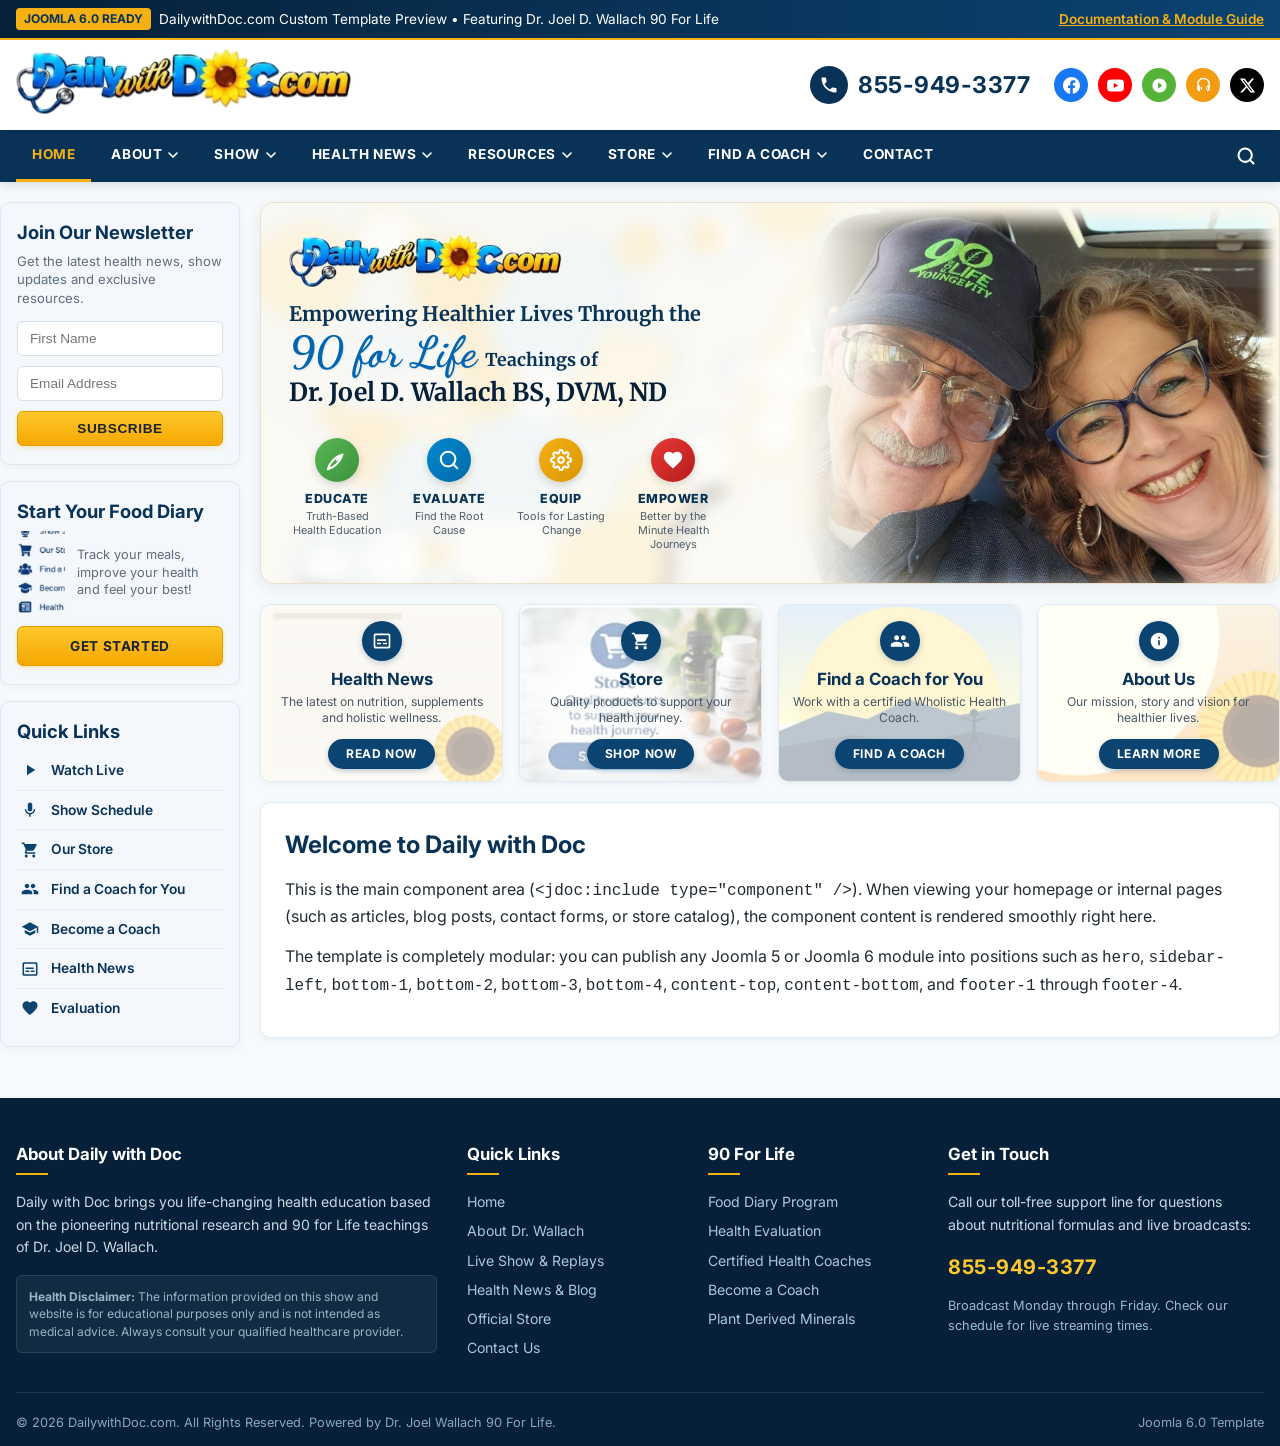
==== preview.html @ fdc9646f "Initial commit: DailywithDoc Joomla 6.0 template and Netlify live preview" ====
<!DOCTYPE html>
<html lang="en">
<head>
    <meta charset="UTF-8">
    <meta name="viewport" content="width=device-width, initial-scale=1.0">
    <title>DailywithDoc.com - Joomla 6.0 Template Preview</title>
    <link rel="stylesheet" href="css/template.css">
    <style>
        .dwd-preview-banner {
            background: linear-gradient(90deg, #052038 0%, #083256 50%, #0b4371 100%);
            color: #fff;
            padding: 8px 16px;
            font-size: 0.85rem;
            display: flex;
            align-items: center;
            justify-content: space-between;
            border-bottom: 2px solid #f5b114;
        }
        .dwd-preview-badge {
            background-color: #f5b114;
            color: #083256;
            font-weight: 700;
            padding: 2px 8px;
            border-radius: 4px;
            font-size: 0.75rem;
            margin-right: 8px;
        }
        .dwd-preview-info {
            display: flex;
            align-items: center;
        }
        .dwd-preview-actions a {
            color: #f5b114;
            font-weight: 600;
            text-decoration: underline;
            margin-left: 12px;
        }
    </style>
</head>
<body class="site is-homepage">

    <!-- Template Admin Status Bar -->
    <div class="dwd-preview-banner">
        <div class="dwd-preview-info">
            <span class="dwd-preview-badge">JOOMLA 6.0 READY</span>
            <span>DailywithDoc.com Custom Template Preview &bull; Featuring Dr. Joel D. Wallach 90 For Life</span>
        </div>
        <div class="dwd-preview-actions">
            <a href="README.md" target="_blank">Documentation & Module Guide</a>
        </div>
    </div>

    <!-- Top Header -->
    <header class="dwd-header">
        <div class="dwd-container dwd-header-inner">
            <div class="dwd-logo-area">
                <a href="#" class="dwd-logo-link" title="Daily with Doc">
                    <img src="images/logo.png" alt="Daily with Doc" class="dwd-logo-img">
                </a>
            </div>

            <div class="dwd-header-right">
                <a href="tel:8559493377" class="dwd-phone-link">
                    <span class="phone-icon-circle">
                        <svg width="20" height="20" viewBox="0 0 24 24" fill="currentColor">
                            <path d="M6.62 10.79a15.053 15.053 0 006.59 6.59l2.2-2.2c.27-.27.67-.36 1.02-.24 1.12.37 2.33.57 3.57.57.55 0 1 .45 1 1V20c0 .55-.45 1-1 1-9.39 0-17-7.61-17-17 0-.55.45-1 1-1h3.5c.55 0 1 .45 1 1 0 1.25.2 2.45.57 3.57.11.35.03.74-.25 1.02l-2.2 2.2z"/>
                        </svg>
                    </span>
                    <span class="phone-number">855-949-3377</span>
                </a>

                <ul class="dwd-social-list">
                    <li class="dwd-social-item">
                        <a href="https://facebook.com" target="_blank" rel="noopener" class="social-fb" title="Facebook">
                            <svg viewBox="0 0 24 24"><path d="M24 12.073c0-6.627-5.373-12-12-12s-12 5.373-12 12c0 5.99 4.388 10.954 10.125 11.854v-8.385H7.078v-3.47h3.047V9.43c0-3.007 1.792-4.669 4.533-4.669 1.312 0 2.686.235 2.686.235v2.953H15.83c-1.491 0-1.956.925-1.956 1.874v2.25h3.328l-.532 3.47h-2.796v8.385C19.612 23.027 24 18.062 24 12.073z"/></svg>
                        </a>
                    </li>
                    <li class="dwd-social-item">
                        <a href="https://youtube.com" target="_blank" rel="noopener" class="social-yt" title="YouTube">
                            <svg viewBox="0 0 24 24"><path d="M23.498 6.186a3.016 3.016 0 0 0-2.122-2.136C19.505 3.545 12 3.545 12 3.545s-7.505 0-9.377.505A3.017 3.017 0 0 0 .502 6.186C0 8.07 0 12 0 12s0 3.93.502 5.814a3.016 3.016 0 0 0 2.122 2.136c1.871.505 9.376.505 9.376.505s7.505 0 9.377-.505a3.015 3.015 0 0 0 2.122-2.136C24 15.93 24 12 24 12s0-3.93-.502-5.814zM9.545 15.568V8.432L15.818 12l-6.273 3.568z"/></svg>
                        </a>
                    </li>
                    <li class="dwd-social-item">
                        <a href="https://rumble.com" target="_blank" rel="noopener" class="social-play" title="Video Channel">
                            <svg viewBox="0 0 24 24"><path d="M12 2C6.48 2 2 6.48 2 12s4.48 10 10 10 10-4.48 10-10S17.52 2 12 2zm-2 14.5v-9l6 4.5-6 4.5z"/></svg>
                        </a>
                    </li>
                    <li class="dwd-social-item">
                        <a href="https://podcasts.apple.com" target="_blank" rel="noopener" class="social-podcast" title="Podcast">
                            <svg viewBox="0 0 24 24"><path d="M12 1a9 9 0 0 0-9 9v7c0 1.66 1.34 3 3 3h1v-8H5v-2a7 7 0 0 1 14 0v2h-2v8h1c1.66 0 3-1.34 3-3v-7a9 9 0 0 0-9-9zm-4 13h2v4H8v-4zm8 0h2v4h-2v-4z"/></svg>
                        </a>
                    </li>
                    <li class="dwd-social-item">
                        <a href="https://x.com" target="_blank" rel="noopener" class="social-x" title="X (Twitter)">
                            <svg viewBox="0 0 24 24"><path d="M18.244 2.25h3.308l-7.227 8.26 8.502 11.24H16.17l-5.214-6.817L4.99 21.75H1.68l7.73-8.835L1.254 2.25H8.08l4.713 6.231zm-1.161 17.52h1.833L7.084 4.126H5.117z"/></svg>
                        </a>
                    </li>
                </ul>
            </div>
        </div>
    </header>

    <!-- Main Navigation Bar -->
    <nav class="dwd-navbar-wrap">
        <div class="dwd-container dwd-navbar">
            <button class="dwd-mobile-toggle" aria-label="Toggle Navigation">
                <svg width="24" height="24" viewBox="0 0 24 24" fill="none" stroke="currentColor" stroke-width="2.5"><path d="M3 12h18M3 6h18M3 18h18"/></svg>
            </button>

            <ul class="dwd-nav-menu">
                <li class="nav-item current active"><a href="#">HOME</a></li>
                <li class="nav-item deeper dropdown">
                    <a href="#about">
                        <span>ABOUT</span>
                        <svg class="chevron-down" width="10" height="6" viewBox="0 0 10 6" fill="none"><path d="M1 1L5 5L9 1" stroke="currentColor" stroke-width="1.6" stroke-linecap="round"/></svg>
                    </a>
                    <ul class="dropdown-menu">
                        <li><a href="#dr-wallach">Dr. Joel Wallach</a></li>
                        <li><a href="#mission">Our Mission</a></li>
                        <li><a href="#foundation">The 90 for Life Foundation</a></li>
                    </ul>
                </li>
                <li class="nav-item deeper dropdown">
                    <a href="#show">
                        <span>SHOW</span>
                        <svg class="chevron-down" width="10" height="6" viewBox="0 0 10 6" fill="none"><path d="M1 1L5 5L9 1" stroke="currentColor" stroke-width="1.6" stroke-linecap="round"/></svg>
                    </a>
                    <ul class="dropdown-menu">
                        <li><a href="#watch-live">Watch Live</a></li>
                        <li><a href="#episodes">Past Episodes</a></li>
                        <li><a href="#schedule">Show Schedule</a></li>
                    </ul>
                </li>
                <li class="nav-item deeper dropdown">
                    <a href="#health-news">
                        <span>HEALTH NEWS</span>
                        <svg class="chevron-down" width="10" height="6" viewBox="0 0 10 6" fill="none"><path d="M1 1L5 5L9 1" stroke="currentColor" stroke-width="1.6" stroke-linecap="round"/></svg>
                    </a>
                    <ul class="dropdown-menu">
                        <li><a href="#nutrition">Nutrition Articles</a></li>
                        <li><a href="#research">Research & Science</a></li>
                        <li><a href="#wellness">Holistic Wellness</a></li>
                    </ul>
                </li>
                <li class="nav-item deeper dropdown">
                    <a href="#resources">
                        <span>RESOURCES</span>
                        <svg class="chevron-down" width="10" height="6" viewBox="0 0 10 6" fill="none"><path d="M1 1L5 5L9 1" stroke="currentColor" stroke-width="1.6" stroke-linecap="round"/></svg>
                    </a>
                    <ul class="dropdown-menu">
                        <li><a href="#food-diary">Food Diary</a></li>
                        <li><a href="#health-eval">Health Evaluation</a></li>
                        <li><a href="#charts">Mineral Deficiency Chart</a></li>
                    </ul>
                </li>
                <li class="nav-item deeper dropdown">
                    <a href="#store">
                        <span>STORE</span>
                        <svg class="chevron-down" width="10" height="6" viewBox="0 0 10 6" fill="none"><path d="M1 1L5 5L9 1" stroke="currentColor" stroke-width="1.6" stroke-linecap="round"/></svg>
                    </a>
                    <ul class="dropdown-menu">
                        <li><a href="#90-essential">90 Essential Nutrients</a></li>
                        <li><a href="#plant-minerals">Plant Derived Minerals</a></li>
                        <li><a href="#healthy-packs">Healthy Body Packs</a></li>
                    </ul>
                </li>
                <li class="nav-item deeper dropdown">
                    <a href="#coach">
                        <span>FIND A COACH</span>
                        <svg class="chevron-down" width="10" height="6" viewBox="0 0 10 6" fill="none"><path d="M1 1L5 5L9 1" stroke="currentColor" stroke-width="1.6" stroke-linecap="round"/></svg>
                    </a>
                    <ul class="dropdown-menu">
                        <li><a href="#directory">Coach Directory</a></li>
                        <li><a href="#become-coach">Become a Certified Coach</a></li>
                    </ul>
                </li>
                <li class="nav-item"><a href="#contact">CONTACT</a></li>
            </ul>

            <div class="dwd-nav-actions">
                <button class="dwd-search-btn" aria-label="Search" title="Search">
                    <svg width="20" height="20" viewBox="0 0 24 24" fill="none" stroke="currentColor" stroke-width="2.5" stroke-linecap="round" stroke-linejoin="round">
                        <circle cx="11" cy="11" r="8"></circle>
                        <line x1="21" y1="21" x2="16.65" y2="16.65"></line>
                    </svg>
                </button>
                <div class="dwd-search-modal">
                    <form action="#" method="get">
                        <input type="text" name="q" class="dwd-search-input" placeholder="Search Daily with Doc..." required>
                        <button type="submit" class="btn-navy">Go</button>
                    </form>
                </div>
            </div>
        </div>
    </nav>

    <!-- Main Container -->
    <div class="dwd-container dwd-main-wrap">
        <div class="dwd-grid-layout">

            <!-- Left Sidebar -->
            <aside class="dwd-sidebar">
                <!-- Module 1: Newsletter -->
                <div class="dwd-sidebar-box dwd-newsletter-box">
                    <h3 class="dwd-sidebar-title">Join Our Newsletter</h3>
                    <p class="dwd-sidebar-desc">Get the latest health news, show updates and exclusive resources.</p>
                    <form action="#" method="post" class="dwd-newsletter-form">
                        <div class="form-group">
                            <input type="text" name="first_name" class="dwd-input" placeholder="First Name" required>
                        </div>
                        <div class="form-group">
                            <input type="email" name="email" class="dwd-input" placeholder="Email Address" required>
                        </div>
                        <button type="submit" class="btn-yellow">SUBSCRIBE</button>
                    </form>
                </div>

                <!-- Module 2: Food Diary -->
                <div class="dwd-sidebar-box dwd-diary-box">
                    <h3 class="dwd-sidebar-title">Start Your Food Diary</h3>
                    <div class="dwd-diary-body">
                        <img src="images/food-diary-notebook.png" alt="Food Diary" class="dwd-diary-img">
                        <p class="dwd-diary-text">Track your meals, improve your health and feel your best!</p>
                    </div>
                    <a href="#food-diary" class="btn-yellow">GET STARTED</a>
                </div>

                <!-- Module 3: Quick Links -->
                <div class="dwd-sidebar-box dwd-quicklinks-box">
                    <h3 class="dwd-sidebar-title">Quick Links</h3>
                    <ul class="dwd-quick-links-list">
                        <li>
                            <a href="#watch-live">
                                <span class="dwd-link-icon">
                                    <svg viewBox="0 0 24 24" fill="currentColor"><path d="M8 5v14l11-7z"/></svg>
                                </span>
                                Watch Live
                            </a>
                        </li>
                        <li>
                            <a href="#schedule">
                                <span class="dwd-link-icon">
                                    <svg viewBox="0 0 24 24" fill="currentColor"><path d="M12 14c1.66 0 3-1.34 3-3V5c0-1.66-1.34-3-3-3S9 3.34 9 5v6c0 1.66 1.34 3 3 3z"/><path d="M17 11c0 2.76-2.24 5-5 5s-5-2.24-5-5H5c0 3.53 2.61 6.43 6 6.92V21h2v-3.08c3.39-.49 6-3.39 6-6.92h-2z"/></svg>
                                </span>
                                Show Schedule
                            </a>
                        </li>
                        <li>
                            <a href="#store">
                                <span class="dwd-link-icon">
                                    <svg viewBox="0 0 24 24" fill="currentColor"><path d="M7 18c-1.1 0-1.99.9-1.99 2S5.9 22 7 22s2-.9 2-2-.9-2-2-2zM1 2v2h2l3.6 7.59-1.35 2.45c-.16.28-.25.61-.25.96 0 1.1.9 2 2 2h12v-2H7.42c-.14 0-.25-.11-.25-.25l.03-.12.9-1.63h7.45c.75 0 1.41-.41 1.75-1.03l3.58-6.49c.08-.14.12-.31.12-.48 0-.55-.45-1-1-1H5.21l-.94-2H1zm16 16c-1.1 0-1.99.9-1.99 2s.89 2 1.99 2 2-.9 2-2-.9-2-2-2z"/></svg>
                                </span>
                                Our Store
                            </a>
                        </li>
                        <li>
                            <a href="#find-coach">
                                <span class="dwd-link-icon">
                                    <svg viewBox="0 0 24 24" fill="currentColor"><path d="M16 11c1.66 0 2.99-1.34 2.99-3S17.66 5 16 5c-1.66 0-3 1.34-3 3s1.34 3 3 3zm-8 0c1.66 0 2.99-1.34 2.99-3S9.66 5 8 5C6.34 5 5 6.34 5 8s1.34 3 3 3zm0 2c-2.33 0-7 1.17-7 3.5V19h14v-2.5c0-2.33-4.67-3.5-7-3.5zm8 0c-.29 0-.62.02-.97.05 1.16.84 1.97 1.97 1.97 3.45V19h6v-2.5c0-2.33-4.67-3.5-7-3.5z"/></svg>
                                </span>
                                Find a Coach for You
                            </a>
                        </li>
                        <li>
                            <a href="#become-coach">
                                <span class="dwd-link-icon">
                                    <svg viewBox="0 0 24 24" fill="currentColor"><path d="M5 13.18v4L12 21l7-3.82v-4L12 17l-7-3.82zM12 3L1 9l11 6 9-4.91V17h2V9L12 3z"/></svg>
                                </span>
                                Become a Coach
                            </a>
                        </li>
                        <li>
                            <a href="#health-news">
                                <span class="dwd-link-icon">
                                    <svg viewBox="0 0 24 24" fill="currentColor"><path d="M20 3H4c-1.1 0-2 .9-2 2v14c0 1.1.9 2 2 2h16c1.1 0 2-.9 2-2V5c0-1.1-.9-2-2-2zm-1 16H5c-.55 0-1-.45-1-1V6c0-.55.45-1 1-1h14c.55 0 1 .45 1 1v12c0 .55-.45 1-1 1zm-8-3H6v-2h5v2zm7 0h-5v-2h5v2zm0-4H6v-2h11v2z"/></svg>
                                </span>
                                Health News
                            </a>
                        </li>
                        <li>
                            <a href="#evaluation">
                                <span class="dwd-link-icon">
                                    <svg viewBox="0 0 24 24" fill="currentColor"><path d="M12 21.35l-1.45-1.32C5.4 15.36 2 12.28 2 8.5 2 5.42 4.42 3 7.5 3c1.74 0 3.41.81 4.5 2.09C13.09 3.81 14.76 3.02 16.5 3 19.58 3 22 5.42 22 8.5c0 3.78-3.4 6.86-8.55 11.54L12 21.35z"/></svg>
                                </span>
                                Evaluation
                            </a>
                        </li>
                    </ul>
                </div>
            </aside>

            <!-- Main Column -->
            <div class="dwd-main-column">

                <!-- Hero Section -->
                <section class="dwd-hero-section">
                    <div class="dwd-hero-inner">
                        <div class="dwd-hero-content">
                            <div class="dwd-hero-logo">
                                <img src="images/logo.png" alt="Daily with Doc">
                            </div>
                            <div class="dwd-hero-typography">
                                <h1 class="dwd-hero-lead">Empowering Healthier Lives Through the</h1>
                                <div class="dwd-hero-script-wrap">
                                    <span class="dwd-hero-script">90 for Life</span>
                                    <span class="dwd-hero-lead-author">Teachings of</span>
                                </div>
                                <h2 class="dwd-hero-docname">Dr. Joel D. Wallach BS, DVM, ND</h2>
                            </div>

                            <!-- 4 Badges -->
                            <div class="dwd-hero-pillars">
                                <div class="dwd-pillar-item">
                                    <div class="dwd-pillar-icon pillar-educate">
                                        <svg viewBox="0 0 24 24" fill="none" stroke="currentColor" stroke-linecap="round" stroke-linejoin="round"><path d="M2 22s5.5-1.5 10-6c4.5-4.5 6-10 6-10s-5.5 1.5-10 6c-4.5 4.5-6 10-6 10zM17 7l-5 5"/></svg>
                                    </div>
                                    <h4 class="dwd-pillar-title">EDUCATE</h4>
                                    <p class="dwd-pillar-sub">Truth-Based Health Education</p>
                                </div>
                                <div class="dwd-pillar-item">
                                    <div class="dwd-pillar-icon pillar-evaluate">
                                        <svg viewBox="0 0 24 24" fill="none" stroke="currentColor" stroke-linecap="round" stroke-linejoin="round"><circle cx="11" cy="11" r="8"></circle><line x1="21" y1="21" x2="16.65" y2="16.65"></line></svg>
                                    </div>
                                    <h4 class="dwd-pillar-title">EVALUATE</h4>
                                    <p class="dwd-pillar-sub">Find the Root Cause</p>
                                </div>
                                <div class="dwd-pillar-item">
                                    <div class="dwd-pillar-icon pillar-equip">
                                        <svg viewBox="0 0 24 24" fill="none" stroke="currentColor" stroke-linecap="round" stroke-linejoin="round"><circle cx="12" cy="12" r="3"></circle><path d="M19.4 15a1.65 1.65 0 0 0 .33 1.82l.06.06a2 2 0 0 1 0 2.83 2 2 0 0 1-2.83 0l-.06-.06a1.65 1.65 0 0 0-1.82-.33 1.65 1.65 0 0 0-1 1.51V21a2 2 0 0 1-2 2 2 2 0 0 1-2-2v-.09A1.65 1.65 0 0 0 9 19.4a1.65 1.65 0 0 0-1.82.33l-.06.06a2 2 0 0 1-2.83 0 2 2 0 0 1 0-2.83l.06-.06a1.65 1.65 0 0 0 .33-1.82 1.65 1.65 0 0 0-1.51-1H3a2 2 0 0 1-2-2 2 2 0 0 1 2-2h.09A1.65 1.65 0 0 0 4.6 9a1.65 1.65 0 0 0-.33-1.82l-.06-.06a2 2 0 0 1 0-2.83 2 2 0 0 1 2.83 0l.06.06a1.65 1.65 0 0 0 1.82.33H9a1.65 1.65 0 0 0 1-1.51V3a2 2 0 0 1 2-2 2 2 0 0 1 2 2v.09a1.65 1.65 0 0 0 1 1.51 1.65 1.65 0 0 0 1.82-.33l.06-.06a2 2 0 0 1 2.83 0 2 2 0 0 1 0 2.83l-.06.06a1.65 1.65 0 0 0-.33 1.82V9a1.65 1.65 0 0 0 1.51 1H21a2 2 0 0 1 2 2 2 2 0 0 1-2 2h-.09a1.65 1.65 0 0 0-1.51 1z"></path></svg>
                                    </div>
                                    <h4 class="dwd-pillar-title">EQUIP</h4>
                                    <p class="dwd-pillar-sub">Tools for Lasting Change</p>
                                </div>
                                <div class="dwd-pillar-item">
                                    <div class="dwd-pillar-icon pillar-empower">
                                        <svg viewBox="0 0 24 24" fill="currentColor"><path d="M12 21.35l-1.45-1.32C5.4 15.36 2 12.28 2 8.5 2 5.42 4.42 3 7.5 3c1.74 0 3.41.81 4.5 2.09C13.09 3.81 14.76 3.02 16.5 3 19.58 3 22 5.42 22 8.5c0 3.78-3.4 6.86-8.55 11.54L12 21.35z"/></svg>
                                    </div>
                                    <h4 class="dwd-pillar-title">EMPOWER</h4>
                                    <p class="dwd-pillar-sub">Better by the Minute Health Journeys</p>
                                </div>
                            </div>
                        </div>

                        <!-- Hero People Visual (High-Res Feathered from actual photo) -->
                        <div class="dwd-hero-visual">
                            <img src="images/hero-people.png" alt="Dr. Joel D. Wallach and Co-host" class="dwd-hero-people-img">
                        </div>
                    </div>
                </section>

                <!-- Bottom 4 Feature Cards -->
                <section class="dwd-bottom-cards">
                    <!-- Card 1: Health News -->
                    <div class="dwd-feature-card">
                        <div class="dwd-card-bg-wrap">
                            <img src="images/card-news.jpg" alt="Health News">
                        </div>
                        <div class="dwd-card-content">
                            <div class="dwd-card-icon-circle">
                                <svg viewBox="0 0 24 24" fill="currentColor"><path d="M20 3H4c-1.1 0-2 .9-2 2v14c0 1.1.9 2 2 2h16c1.1 0 2-.9 2-2V5c0-1.1-.9-2-2-2zm-1 16H5c-.55 0-1-.45-1-1V6c0-.55.45-1 1-1h14c.55 0 1 .45 1 1v12c0 .55-.45 1-1 1zm-8-3H6v-2h5v2zm7 0h-5v-2h5v2zm0-4H6v-2h11v2z"/></svg>
                            </div>
                            <h3 class="dwd-card-title">Health News</h3>
                            <p class="dwd-card-desc">The latest on nutrition, supplements and holistic wellness.</p>
                            <a href="#health-news" class="btn-navy">READ NOW</a>
                        </div>
                    </div>

                    <!-- Card 2: Store -->
                    <div class="dwd-feature-card">
                        <div class="dwd-card-bg-wrap">
                            <img src="images/card-store.jpg" alt="Store">
                        </div>
                        <div class="dwd-card-content">
                            <div class="dwd-card-icon-circle">
                                <svg viewBox="0 0 24 24" fill="currentColor"><path d="M7 18c-1.1 0-1.99.9-1.99 2S5.9 22 7 22s2-.9 2-2-.9-2-2-2zM1 2v2h2l3.6 7.59-1.35 2.45c-.16.28-.25.61-.25.96 0 1.1.9 2 2 2h12v-2H7.42c-.14 0-.25-.11-.25-.25l.03-.12.9-1.63h7.45c.75 0 1.41-.41 1.75-1.03l3.58-6.49c.08-.14.12-.31.12-.48 0-.55-.45-1-1-1H5.21l-.94-2H1zm16 16c-1.1 0-1.99.9-1.99 2s.89 2 1.99 2 2-.9 2-2-.9-2-2-2z"/></svg>
                            </div>
                            <h3 class="dwd-card-title">Store</h3>
                            <p class="dwd-card-desc">Quality products to support your health journey.</p>
                            <a href="#store" class="btn-navy">SHOP NOW</a>
                        </div>
                    </div>

                    <!-- Card 3: Find a Coach for You -->
                    <div class="dwd-feature-card">
                        <div class="dwd-card-bg-wrap">
                            <img src="images/card-coach.jpg" alt="Find a Coach">
                        </div>
                        <div class="dwd-card-content">
                            <div class="dwd-card-icon-circle">
                                <svg viewBox="0 0 24 24" fill="currentColor"><path d="M16 11c1.66 0 2.99-1.34 2.99-3S17.66 5 16 5c-1.66 0-3 1.34-3 3s1.34 3 3 3zm-8 0c1.66 0 2.99-1.34 2.99-3S9.66 5 8 5C6.34 5 5 6.34 5 8s1.34 3 3 3zm0 2c-2.33 0-7 1.17-7 3.5V19h14v-2.5c0-2.33-4.67-3.5-7-3.5zm8 0c-.29 0-.62.02-.97.05 1.16.84 1.97 1.97 1.97 3.45V19h6v-2.5c0-2.33-4.67-3.5-7-3.5z"/></svg>
                            </div>
                            <h3 class="dwd-card-title">Find a Coach for You</h3>
                            <p class="dwd-card-desc">Work with a certified Wholistic Health Coach.</p>
                            <a href="#coach" class="btn-navy">FIND A COACH</a>
                        </div>
                    </div>

                    <!-- Card 4: About Us -->
                    <div class="dwd-feature-card">
                        <div class="dwd-card-bg-wrap">
                            <img src="images/card-about.jpg" alt="About Us">
                        </div>
                        <div class="dwd-card-content">
                            <div class="dwd-card-icon-circle">
                                <svg viewBox="0 0 24 24" fill="currentColor"><path d="M12 2C6.48 2 2 6.48 2 12s4.48 10 10 10 10-4.48 10-10S17.52 2 12 2zm1 15h-2v-6h2v6zm0-8h-2V7h2v2z"/></svg>
                            </div>
                            <h3 class="dwd-card-title">About Us</h3>
                            <p class="dwd-card-desc">Our mission, story and vision for healthier lives.</p>
                            <a href="#about" class="btn-navy">LEARN MORE</a>
                        </div>
                    </div>
                </section>

                <!-- Sample Component Content -->
                <main class="dwd-content-area">
                    <h2>Welcome to Daily with Doc</h2>
                    <p>
                        This is the main component area (<code>&lt;jdoc:include type="component" /&gt;</code>). When viewing your homepage or internal pages (such as articles, blog posts, contact forms, or store catalog), the component content is rendered smoothly right here.
                    </p>
                    <p>
                        The template is completely modular: you can publish any Joomla 5 or Joomla 6 module into positions such as <code>hero</code>, <code>sidebar-left</code>, <code>bottom-1</code>, <code>bottom-2</code>, <code>bottom-3</code>, <code>bottom-4</code>, <code>content-top</code>, <code>content-bottom</code>, and <code>footer-1</code> through <code>footer-4</code>.
                    </p>
                </main>

            </div>
        </div>
    </div>

    <!-- Footer -->
    <footer class="dwd-footer">
        <div class="dwd-container">
            <div class="dwd-footer-grid">
                <!-- Col 1: About -->
                <div class="dwd-footer-col">
                    <h4>About Daily with Doc</h4>
                    <p class="dwd-footer-desc">
                        Daily with Doc brings you life-changing health education based on the pioneering nutritional research and 90 for Life teachings of Dr. Joel D. Wallach.
                    </p>
                    <div class="dwd-disclaimer-box">
                        <strong>Health Disclaimer:</strong> The information provided on this show and website is for educational purposes only and is not intended as medical advice. Always consult your qualified healthcare provider.
                    </div>
                </div>

                <!-- Col 2: Quick Links -->
                <div class="dwd-footer-col">
                    <h4>Quick Links</h4>
                    <ul class="dwd-footer-links">
                        <li><a href="#">Home</a></li>
                        <li><a href="#about">About Dr. Wallach</a></li>
                        <li><a href="#show">Live Show & Replays</a></li>
                        <li><a href="#health-news">Health News & Blog</a></li>
                        <li><a href="#store">Official Store</a></li>
                        <li><a href="#contact">Contact Us</a></li>
                    </ul>
                </div>

                <!-- Col 3: Resources -->
                <div class="dwd-footer-col">
                    <h4>90 For Life</h4>
                    <ul class="dwd-footer-links">
                        <li><a href="#food-diary">Food Diary Program</a></li>
                        <li><a href="#health-eval">Health Evaluation</a></li>
                        <li><a href="#coaches">Certified Health Coaches</a></li>
                        <li><a href="#become-coach">Become a Coach</a></li>
                        <li><a href="#minerals">Plant Derived Minerals</a></li>
                    </ul>
                </div>

                <!-- Col 4: Contact -->
                <div class="dwd-footer-col">
                    <h4>Get in Touch</h4>
                    <p class="dwd-footer-desc">Call our toll-free support line for questions about nutritional formulas and live broadcasts:</p>
                    <a href="tel:8559493377" class="dwd-phone-link" style="color: #ffc82c; font-size: 1.25rem;">
                        855-949-3377
                    </a>
                    <p style="margin-top: 14px; font-size: 0.8rem; color: #a2b7cd;">Broadcast Monday through Friday. Check our schedule for live streaming times.</p>
                </div>
            </div>

            <!-- Footer Bottom -->
            <div class="dwd-footer-bottom">
                <p>&copy; 2026 DailywithDoc.com. All Rights Reserved. Powered by Dr. Joel Wallach 90 For Life.</p>
                <p>Joomla 6.0 Template</p>
            </div>
        </div>
    </footer>

    <script src="js/template.js"></script>
</body>
</html>
---- css/template.css ----
/* ==========================================================================
   Daily with Doc - Joomla 6.0 Template Stylesheet
   Based on Dr. Joel D. Wallach 90 For Life Design
   ========================================================================== */

@import url('https://fonts.googleapis.com/css2?family=Dancing+Script:wght@700&family=Inter:wght@400;500;600;700&family=Merriweather:ital,wght@0,400;0,700;1,300&display=swap');

:root {
    --dwd-primary: #083256;
    --dwd-primary-dark: #052038;
    --dwd-primary-light: #0b4371;
    --dwd-secondary: #f5b114;
    --dwd-secondary-hover: #e09f0a;
    --dwd-blue-accent: #0077c8;
    --dwd-script-blue: #0066b2;
    --dwd-text-dark: #222b34;
    --dwd-text-muted: #5e6d7d;
    --dwd-card-bg: #f4f8fc;
    --dwd-card-border: #dde8f3;
    --dwd-white: #ffffff;
    --dwd-radius-sm: 6px;
    --dwd-radius-md: 10px;
    --dwd-radius-lg: 14px;
    --dwd-radius-pill: 50px;
    --dwd-shadow-sm: 0 2px 8px rgba(0, 0, 0, 0.05);
    --dwd-shadow-md: 0 4px 16px rgba(8, 50, 86, 0.08);
    --dwd-shadow-lg: 0 8px 24px rgba(8, 50, 86, 0.12);
    --dwd-font-sans: 'Inter', -apple-system, BlinkMacSystemFont, "Segoe UI", Roboto, sans-serif;
    --dwd-font-serif: 'Merriweather', Georgia, serif;
    --dwd-font-script: 'Dancing Script', 'Brush Script MT', cursive;
}

/* Reset & Base */
*, *::before, *::after {
    box-sizing: border-box;
    margin: 0;
    padding: 0;
}

html {
    font-size: 16px;
    scroll-behavior: smooth;
    -webkit-font-smoothing: antialiased;
}

body {
    font-family: var(--dwd-font-sans);
    color: var(--dwd-text-dark);
    background-color: #f7fafc;
    line-height: 1.5;
}

a {
    color: var(--dwd-primary-light);
    text-decoration: none;
    transition: color 0.2s ease, opacity 0.2s ease, transform 0.2s ease;
}

a:hover {
    color: var(--dwd-secondary);
}

img {
    max-width: 100%;
    height: auto;
    display: block;
}

.dwd-container {
    width: 100%;
    max-width: 1320px;
    margin: 0 auto;
    padding: 0 16px;
}

/* ==========================================================================
   Header & Top Bar
   ========================================================================== */
.dwd-header {
    background-color: var(--dwd-white);
    box-shadow: 0 1px 3px rgba(0, 0, 0, 0.04);
    position: relative;
    z-index: 100;
}

.dwd-header-inner {
    display: flex;
    align-items: center;
    justify-content: space-between;
    padding: 10px 16px;
    gap: 20px;
}

.dwd-logo-area {
    flex-shrink: 0;
}

.dwd-logo-link {
    display: inline-flex;
    align-items: center;
}

.dwd-logo-img {
    height: 64px;
    width: auto;
    object-fit: contain;
}

.dwd-header-right {
    display: flex;
    align-items: center;
    gap: 24px;
}

.dwd-phone-link {
    display: inline-flex;
    align-items: center;
    gap: 10px;
    color: var(--dwd-primary);
    font-weight: 700;
    font-size: 1.45rem;
    letter-spacing: 0.5px;
}

.dwd-phone-link:hover {
    color: var(--dwd-secondary);
}

.phone-icon-circle {
    display: inline-flex;
    align-items: center;
    justify-content: center;
    width: 38px;
    height: 38px;
    background-color: var(--dwd-primary);
    color: var(--dwd-white);
    border-radius: 50%;
    transition: transform 0.2s ease, background-color 0.2s ease;
}

.dwd-phone-link:hover .phone-icon-circle {
    background-color: var(--dwd-secondary);
    transform: scale(1.05);
}

.phone-icon-circle svg {
    width: 20px;
    height: 20px;
}

/* Social Icons */
.dwd-social-list {
    display: flex;
    align-items: center;
    gap: 10px;
    list-style: none;
}

.dwd-social-item a {
    display: inline-flex;
    align-items: center;
    justify-content: center;
    width: 34px;
    height: 34px;
    border-radius: 50%;
    color: var(--dwd-white);
    transition: transform 0.2s ease, filter 0.2s ease;
}

.dwd-social-item a:hover {
    transform: translateY(-2px) scale(1.08);
    filter: brightness(1.1);
}

.social-fb { background-color: #1877f2; }
.social-yt { background-color: #ff0000; }
.social-play { background-color: #55b338; }
.social-podcast { background-color: #f39c12; }
.social-x { background-color: #000000; }

.dwd-social-item svg {
    width: 17px;
    height: 17px;
    fill: currentColor;
}

/* ==========================================================================
   Navigation Bar
   ========================================================================== */
.dwd-navbar-wrap {
    background-color: var(--dwd-primary);
    position: sticky;
    top: 0;
    z-index: 99;
    box-shadow: 0 3px 10px rgba(0, 0, 0, 0.12);
}

.dwd-navbar {
    display: flex;
    align-items: center;
    justify-content: space-between;
    height: 52px;
}

.dwd-nav-menu {
    display: flex;
    align-items: center;
    list-style: none;
    gap: 4px;
    height: 100%;
}

.dwd-nav-menu > li {
    position: relative;
    height: 100%;
    display: flex;
    align-items: center;
}

.dwd-nav-menu > li > a,
.dwd-nav-menu > li > .nav-heading {
    display: inline-flex;
    align-items: center;
    gap: 6px;
    padding: 0 16px;
    height: 100%;
    color: var(--dwd-white);
    font-size: 0.85rem;
    font-weight: 700;
    text-transform: uppercase;
    letter-spacing: 0.6px;
    position: relative;
    cursor: pointer;
    border-bottom: 3px solid transparent;
    transition: all 0.2s ease;
}

.dwd-nav-menu > li > a:hover,
.dwd-nav-menu > li > .nav-heading:hover,
.dwd-nav-menu > li.active > a,
.dwd-nav-menu > li.current > a,
.dwd-nav-menu > li.default.current > a {
    color: var(--dwd-secondary);
    border-bottom-color: var(--dwd-secondary);
}

.dwd-nav-menu .chevron-down {
    transition: transform 0.2s ease;
}

.dwd-nav-menu > li:hover .chevron-down {
    transform: rotate(180deg);
}

/* Dropdown Menu */
.dwd-nav-menu .dropdown-menu {
    display: none;
    position: absolute;
    top: 100%;
    left: 0;
    min-width: 220px;
    background-color: var(--dwd-white);
    box-shadow: var(--dwd-shadow-lg);
    border-radius: 0 0 var(--dwd-radius-sm) var(--dwd-radius-sm);
    padding: 8px 0;
    list-style: none;
    z-index: 1000;
    animation: dwdDropdownFade 0.2s ease-out;
}

@keyframes dwdDropdownFade {
    from { opacity: 0; transform: translateY(6px); }
    to { opacity: 1; transform: translateY(0); }
}

.dwd-nav-menu > li:hover > .dropdown-menu {
    display: block;
}

.dropdown-menu li a,
.dropdown-menu li .nav-heading {
    display: block;
    padding: 9px 18px;
    color: var(--dwd-text-dark);
    font-size: 0.88rem;
    font-weight: 500;
    transition: background-color 0.2s ease, color 0.2s ease;
}

.dropdown-menu li a:hover {
    background-color: var(--dwd-card-bg);
    color: var(--dwd-primary-light);
    padding-left: 22px;
}

.dropdown-divider {
    height: 1px;
    background-color: #e5e9f0;
    margin: 6px 0;
    border: none;
}

/* Search Trigger & Bar */
.dwd-nav-actions {
    display: flex;
    align-items: center;
    gap: 12px;
}

.dwd-search-btn {
    background: none;
    border: none;
    color: var(--dwd-white);
    padding: 8px;
    cursor: pointer;
    display: inline-flex;
    align-items: center;
    justify-content: center;
    border-radius: 4px;
    transition: color 0.2s ease, transform 0.2s ease;
}

.dwd-search-btn:hover {
    color: var(--dwd-secondary);
    transform: scale(1.1);
}

.dwd-search-modal {
    display: none;
    position: absolute;
    top: 100%;
    right: 16px;
    width: 320px;
    background-color: var(--dwd-white);
    padding: 12px;
    border-radius: var(--dwd-radius-sm);
    box-shadow: var(--dwd-shadow-lg);
    z-index: 1001;
}

.dwd-search-modal.active {
    display: block;
    animation: dwdDropdownFade 0.2s ease-out;
}

.dwd-search-modal form {
    display: flex;
    gap: 8px;
}

.dwd-search-input {
    flex: 1;
    padding: 8px 12px;
    border: 1px solid var(--dwd-card-border);
    border-radius: var(--dwd-radius-sm);
    font-size: 0.9rem;
    outline: none;
}

.dwd-search-input:focus {
    border-color: var(--dwd-primary-light);
}

/* Mobile Toggle */
.dwd-mobile-toggle {
    display: none;
    background: none;
    border: none;
    color: var(--dwd-white);
    cursor: pointer;
    padding: 8px;
}

/* ==========================================================================
   Main Content Layout Grid
   ========================================================================== */
.dwd-main-wrap {
    padding: 20px 0 40px;
}

.dwd-grid-layout {
    display: grid;
    grid-template-columns: 240px 1fr;
    gap: 20px;
    align-items: start;
}

/* Left Sidebar */
.dwd-sidebar {
    display: flex;
    flex-direction: column;
    gap: 16px;
}

.dwd-sidebar-box {
    background-color: var(--dwd-card-bg);
    border: 1px solid var(--dwd-card-border);
    border-radius: var(--dwd-radius-md);
    padding: 18px 16px;
    box-shadow: var(--dwd-shadow-sm);
}

.dwd-sidebar-title {
    font-size: 1.15rem;
    font-weight: 700;
    color: var(--dwd-primary);
    margin-bottom: 8px;
    line-height: 1.25;
}

.dwd-sidebar-desc {
    font-size: 0.82rem;
    color: var(--dwd-text-muted);
    margin-bottom: 14px;
    line-height: 1.4;
}

/* Sidebar Module 1: Newsletter */
.dwd-newsletter-box .form-group {
    margin-bottom: 10px;
}

.dwd-input {
    width: 100%;
    padding: 9px 12px;
    border: 1px solid #d5e0ec;
    border-radius: var(--dwd-radius-sm);
    font-size: 0.85rem;
    background-color: var(--dwd-white);
    color: var(--dwd-text-dark);
    outline: none;
    transition: border-color 0.2s ease;
}

.dwd-input:focus {
    border-color: var(--dwd-primary-light);
    box-shadow: 0 0 0 3px rgba(11, 67, 113, 0.1);
}

.btn-yellow {
    display: block;
    width: 100%;
    padding: 9px 16px;
    background: linear-gradient(180deg, #ffc82c 0%, #f5a800 100%);
    color: #1a2430;
    border: 1px solid #e59d00;
    border-radius: var(--dwd-radius-sm);
    font-weight: 700;
    font-size: 0.85rem;
    letter-spacing: 0.6px;
    text-transform: uppercase;
    text-align: center;
    cursor: pointer;
    box-shadow: 0 2px 4px rgba(245, 168, 0, 0.25);
    transition: all 0.2s ease;
}

.btn-yellow:hover {
    background: linear-gradient(180deg, #ffd044 0%, #fab112 100%);
    box-shadow: 0 3px 6px rgba(245, 168, 0, 0.35);
    transform: translateY(-1px);
    color: #000;
}

/* Sidebar Module 2: Food Diary */
.dwd-diary-body {
    display: flex;
    align-items: center;
    gap: 12px;
    margin-bottom: 12px;
}

.dwd-diary-img {
    width: 48px;
    height: auto;
    flex-shrink: 0;
    object-fit: contain;
}

.dwd-diary-text {
    font-size: 0.8rem;
    color: var(--dwd-text-muted);
    line-height: 1.35;
}

/* Sidebar Module 3: Quick Links */
.dwd-quick-links-list {
    list-style: none;
    display: flex;
    flex-direction: column;
}

.dwd-quick-links-list li {
    border-bottom: 1px solid #e4ecf5;
}

.dwd-quick-links-list li:last-child {
    border-bottom: none;
}

.dwd-quick-links-list a {
    display: flex;
    align-items: center;
    gap: 12px;
    padding: 9px 4px;
    color: var(--dwd-primary);
    font-size: 0.86rem;
    font-weight: 600;
    transition: all 0.2s ease;
}

.dwd-quick-links-list a:hover {
    color: var(--dwd-secondary);
    padding-left: 8px;
}

.dwd-link-icon {
    width: 18px;
    height: 18px;
    display: inline-flex;
    align-items: center;
    justify-content: center;
    color: var(--dwd-primary-light);
    flex-shrink: 0;
}

.dwd-quick-links-list a:hover .dwd-link-icon {
    color: var(--dwd-secondary);
}

/* ==========================================================================
   Hero Banner Section
   ========================================================================== */
.dwd-hero-section {
    background: #fbf9f4 url('../images/hero-bg.jpg') center/cover no-repeat;
    border-radius: var(--dwd-radius-lg);
    border: 1px solid #ebdfcd;
    box-shadow: var(--dwd-shadow-md);
    position: relative;
    overflow: hidden;
    min-height: 380px;
    display: flex;
    align-items: center;
    margin-bottom: 20px;
}

.dwd-hero-inner {
    width: 100%;
    display: flex;
    align-items: stretch;
    justify-content: space-between;
    position: relative;
    z-index: 2;
}

.dwd-hero-content {
    flex: 1;
    max-width: 58%;
    padding: 24px 16px 24px 28px;
    display: flex;
    flex-direction: column;
    justify-content: center;
    z-index: 3;
}

.dwd-hero-logo {
    margin-bottom: 14px;
    max-width: 320px;
}

.dwd-hero-logo img {
    height: 52px;
    width: auto;
    object-fit: contain;
}

.dwd-hero-typography {
    margin-bottom: 20px;
}

.dwd-hero-lead {
    font-family: var(--dwd-font-serif);
    font-size: 1.25rem;
    color: var(--dwd-primary);
    line-height: 1.3;
    font-weight: 700;
}

.dwd-hero-script-wrap {
    display: inline-flex;
    align-items: baseline;
    gap: 8px;
    margin: 4px 0;
}

.dwd-hero-script {
    font-family: var(--dwd-font-script);
    font-size: 2.7rem;
    font-weight: 700;
    color: var(--dwd-script-blue);
    line-height: 1;
    text-shadow: 1px 1px 2px rgba(0, 0, 0, 0.08);
}

.dwd-hero-lead-author {
    font-family: var(--dwd-font-serif);
    font-size: 1.1rem;
    color: var(--dwd-primary);
    font-weight: 700;
}

.dwd-hero-docname {
    font-family: var(--dwd-font-serif);
    font-size: 1.55rem;
    font-weight: 700;
    color: var(--dwd-primary-dark);
    line-height: 1.2;
    letter-spacing: -0.2px;
}

/* 4 Health Pillars / Badges */
.dwd-hero-pillars {
    display: flex;
    align-items: flex-start;
    gap: 16px;
    margin-top: 10px;
}

.dwd-pillar-item {
    display: flex;
    flex-direction: column;
    align-items: center;
    text-align: center;
    width: 96px;
}

.dwd-pillar-icon {
    width: 44px;
    height: 44px;
    border-radius: 50%;
    display: flex;
    align-items: center;
    justify-content: center;
    color: var(--dwd-white);
    margin-bottom: 8px;
    box-shadow: 0 3px 8px rgba(0, 0, 0, 0.15);
    transition: transform 0.2s ease;
}

.dwd-pillar-item:hover .dwd-pillar-icon {
    transform: translateY(-2px) scale(1.08);
}

.pillar-educate { background: linear-gradient(135deg, #57b754, #3d923b); }
.pillar-evaluate { background: linear-gradient(135deg, #0288d1, #016ba6); }
.pillar-equip { background: linear-gradient(135deg, #f5b114, #d99600); }
.pillar-empower { background: linear-gradient(135deg, #e53935, #b71c1c); }

.dwd-pillar-icon svg {
    width: 22px;
    height: 22px;
    stroke-width: 2.2;
}

.dwd-pillar-title {
    font-size: 0.78rem;
    font-weight: 800;
    color: var(--dwd-primary);
    letter-spacing: 0.5px;
    text-transform: uppercase;
    margin-bottom: 2px;
}

.dwd-pillar-sub {
    font-size: 0.68rem;
    color: #4f5d6b;
    line-height: 1.25;
}

/* Hero People Photo */
.dwd-hero-visual {
    flex: 1;
    position: relative;
    display: flex;
    align-items: flex-end;
    justify-content: flex-end;
    overflow: hidden;
}

.dwd-hero-people-img {
    height: 100%;
    width: 100%;
    max-height: 380px;
    object-fit: cover;
    object-position: right top;
    filter: drop-shadow(-4px 0 16px rgba(255, 245, 210, 0.4));
}

/* ==========================================================================
   Bottom 4 Feature Cards
   ========================================================================== */
.dwd-bottom-cards {
    display: grid;
    grid-template-columns: repeat(4, 1fr);
    gap: 16px;
    margin-bottom: 20px;
}

.dwd-feature-card {
    background-color: var(--dwd-white);
    border-radius: var(--dwd-radius-md);
    border: 1px solid #e1eaf2;
    box-shadow: var(--dwd-shadow-sm);
    overflow: hidden;
    position: relative;
    display: flex;
    flex-direction: column;
    justify-content: space-between;
    min-height: 175px;
    transition: transform 0.2s ease, box-shadow 0.2s ease;
}

.dwd-feature-card:hover {
    transform: translateY(-3px);
    box-shadow: var(--dwd-shadow-md);
}

.dwd-card-bg-wrap {
    position: absolute;
    top: 0;
    left: 0;
    right: 0;
    bottom: 0;
    z-index: 1;
    opacity: 0.35;
    transition: opacity 0.2s ease;
}

.dwd-feature-card:hover .dwd-card-bg-wrap {
    opacity: 0.45;
}

.dwd-card-bg-wrap img {
    width: 100%;
    height: 100%;
    object-fit: cover;
}

.dwd-card-content {
    position: relative;
    z-index: 2;
    padding: 16px 14px 12px;
    display: flex;
    flex-direction: column;
    align-items: center;
    text-align: center;
    height: 100%;
    justify-content: space-between;
}

.dwd-card-icon-circle {
    width: 40px;
    height: 40px;
    border-radius: 50%;
    background-color: #0b4371;
    color: var(--dwd-white);
    display: inline-flex;
    align-items: center;
    justify-content: center;
    margin-bottom: 8px;
    box-shadow: 0 2px 6px rgba(11, 67, 113, 0.25);
}

.dwd-card-icon-circle svg {
    width: 20px;
    height: 20px;
}

.dwd-card-title {
    font-size: 1.05rem;
    font-weight: 700;
    color: var(--dwd-primary);
    margin-bottom: 4px;
    line-height: 1.25;
}

.dwd-card-desc {
    font-size: 0.76rem;
    color: #4a5866;
    line-height: 1.35;
    margin-bottom: 12px;
    flex: 1;
}

.btn-navy {
    display: inline-block;
    padding: 6px 18px;
    background-color: var(--dwd-primary-light);
    color: var(--dwd-white);
    border-radius: var(--dwd-radius-pill);
    font-size: 0.75rem;
    font-weight: 700;
    letter-spacing: 0.6px;
    text-transform: uppercase;
    border: none;
    cursor: pointer;
    box-shadow: 0 2px 5px rgba(11, 67, 113, 0.25);
    transition: all 0.2s ease;
}

.btn-navy:hover {
    background-color: var(--dwd-primary);
    color: var(--dwd-white);
    transform: translateY(-1px);
    box-shadow: 0 3px 8px rgba(8, 50, 86, 0.35);
}

/* ==========================================================================
   Main Component & Article Content
   ========================================================================== */
.dwd-content-area {
    background-color: var(--dwd-white);
    border-radius: var(--dwd-radius-md);
    border: 1px solid #e1eaf2;
    padding: 24px;
    box-shadow: var(--dwd-shadow-sm);
    margin-bottom: 20px;
}

.dwd-content-area h1, .dwd-content-area h2 {
    color: var(--dwd-primary);
    margin-bottom: 14px;
}

.dwd-content-area p {
    margin-bottom: 14px;
    line-height: 1.6;
}

/* System Messages */
#system-message-container {
    margin-bottom: 16px;
}

/* ==========================================================================
   Footer
   ========================================================================== */
.dwd-footer {
    background-color: var(--dwd-primary-dark);
    color: #cad8e6;
    padding: 44px 0 20px;
    font-size: 0.88rem;
}

.dwd-footer-grid {
    display: grid;
    grid-template-columns: 2fr 1fr 1fr 1.5fr;
    gap: 30px;
    margin-bottom: 34px;
}

.dwd-footer-col h4 {
    color: var(--dwd-white);
    font-size: 1.05rem;
    font-weight: 700;
    margin-bottom: 16px;
    position: relative;
    padding-bottom: 8px;
}

.dwd-footer-col h4::after {
    content: '';
    position: absolute;
    bottom: 0;
    left: 0;
    width: 32px;
    height: 2px;
    background-color: var(--dwd-secondary);
}

.dwd-footer-desc {
    line-height: 1.6;
    margin-bottom: 16px;
}

.dwd-footer-links {
    list-style: none;
    display: flex;
    flex-direction: column;
    gap: 8px;
}

.dwd-footer-links a {
    color: #b0c4de;
    transition: color 0.2s ease, padding-left 0.2s ease;
}

.dwd-footer-links a:hover {
    color: var(--dwd-secondary);
    padding-left: 4px;
}

.dwd-disclaimer-box {
    background-color: rgba(255, 255, 255, 0.05);
    border: 1px solid rgba(255, 255, 255, 0.1);
    border-radius: var(--dwd-radius-sm);
    padding: 12px;
    font-size: 0.75rem;
    line-height: 1.45;
    color: #9cb2c9;
}

.dwd-footer-bottom {
    border-top: 1px solid rgba(255, 255, 255, 0.1);
    padding-top: 20px;
    display: flex;
    align-items: center;
    justify-content: space-between;
    font-size: 0.8rem;
    color: #8da4be;
}

/* ==========================================================================
   Responsive Breakpoints
   ========================================================================== */
@media (max-width: 1080px) {
    .dwd-grid-layout {
        grid-template-columns: 210px 1fr;
    }
    
    .dwd-hero-content {
        max-width: 62%;
    }
    
    .dwd-hero-docname {
        font-size: 1.35rem;
    }
    
    .dwd-hero-script {
        font-size: 2.3rem;
    }
    
    .dwd-bottom-cards {
        grid-template-columns: repeat(2, 1fr);
    }
    
    .dwd-footer-grid {
        grid-template-columns: repeat(2, 1fr);
    }
}

@media (max-width: 860px) {
    .dwd-header-inner {
        flex-direction: column;
        align-items: center;
        gap: 12px;
    }
    
    .dwd-grid-layout {
        grid-template-columns: 1fr;
    }
    
    .dwd-sidebar {
        order: 2;
    }
    
    .dwd-main-column {
        order: 1;
    }
    
    .dwd-mobile-toggle {
        display: inline-flex;
    }
    
    .dwd-nav-menu {
        display: none;
        flex-direction: column;
        position: absolute;
        top: 100%;
        left: 0;
        right: 0;
        background-color: var(--dwd-primary);
        height: auto;
        padding: 10px 0;
        box-shadow: var(--dwd-shadow-lg);
    }
    
    .dwd-nav-menu.active {
        display: flex;
    }
    
    .dwd-nav-menu > li {
        width: 100%;
        height: auto;
    }
    
    .dwd-nav-menu > li > a,
    .dwd-nav-menu > li > .nav-heading {
        padding: 12px 20px;
        width: 100%;
        border-bottom: 1px solid rgba(255, 255, 255, 0.08);
    }
    
    .dwd-nav-menu .dropdown-menu {
        position: static;
        box-shadow: none;
        background-color: rgba(0, 0, 0, 0.15);
        border-radius: 0;
        padding-left: 16px;
    }
    
    .dropdown-menu li a {
        color: var(--dwd-white);
    }
    
    .dwd-hero-inner {
        flex-direction: column;
    }
    
    .dwd-hero-content {
        max-width: 100%;
        padding: 24px 20px;
    }
    
    .dwd-hero-visual {
        max-height: 280px;
        justify-content: center;
    }
    
    .dwd-hero-people-img {
        max-height: 280px;
        object-position: center top;
    }
}

@media (max-width: 600px) {
    .dwd-phone-link {
        font-size: 1.15rem;
    }
    
    .phone-icon-circle {
        width: 30px;
        height: 30px;
    }
    
    .phone-icon-circle svg {
        width: 16px;
        height: 16px;
    }
    
    .dwd-hero-pillars {
        display: grid;
        grid-template-columns: repeat(2, 1fr);
        gap: 12px;
    }
    
    .dwd-pillar-item {
        width: 100%;
    }
    
    .dwd-bottom-cards {
        grid-template-columns: 1fr;
    }
    
    .dwd-footer-grid {
        grid-template-columns: 1fr;
    }
    
    .dwd-footer-bottom {
        flex-direction: column;
        gap: 10px;
        text-align: center;
    }
}
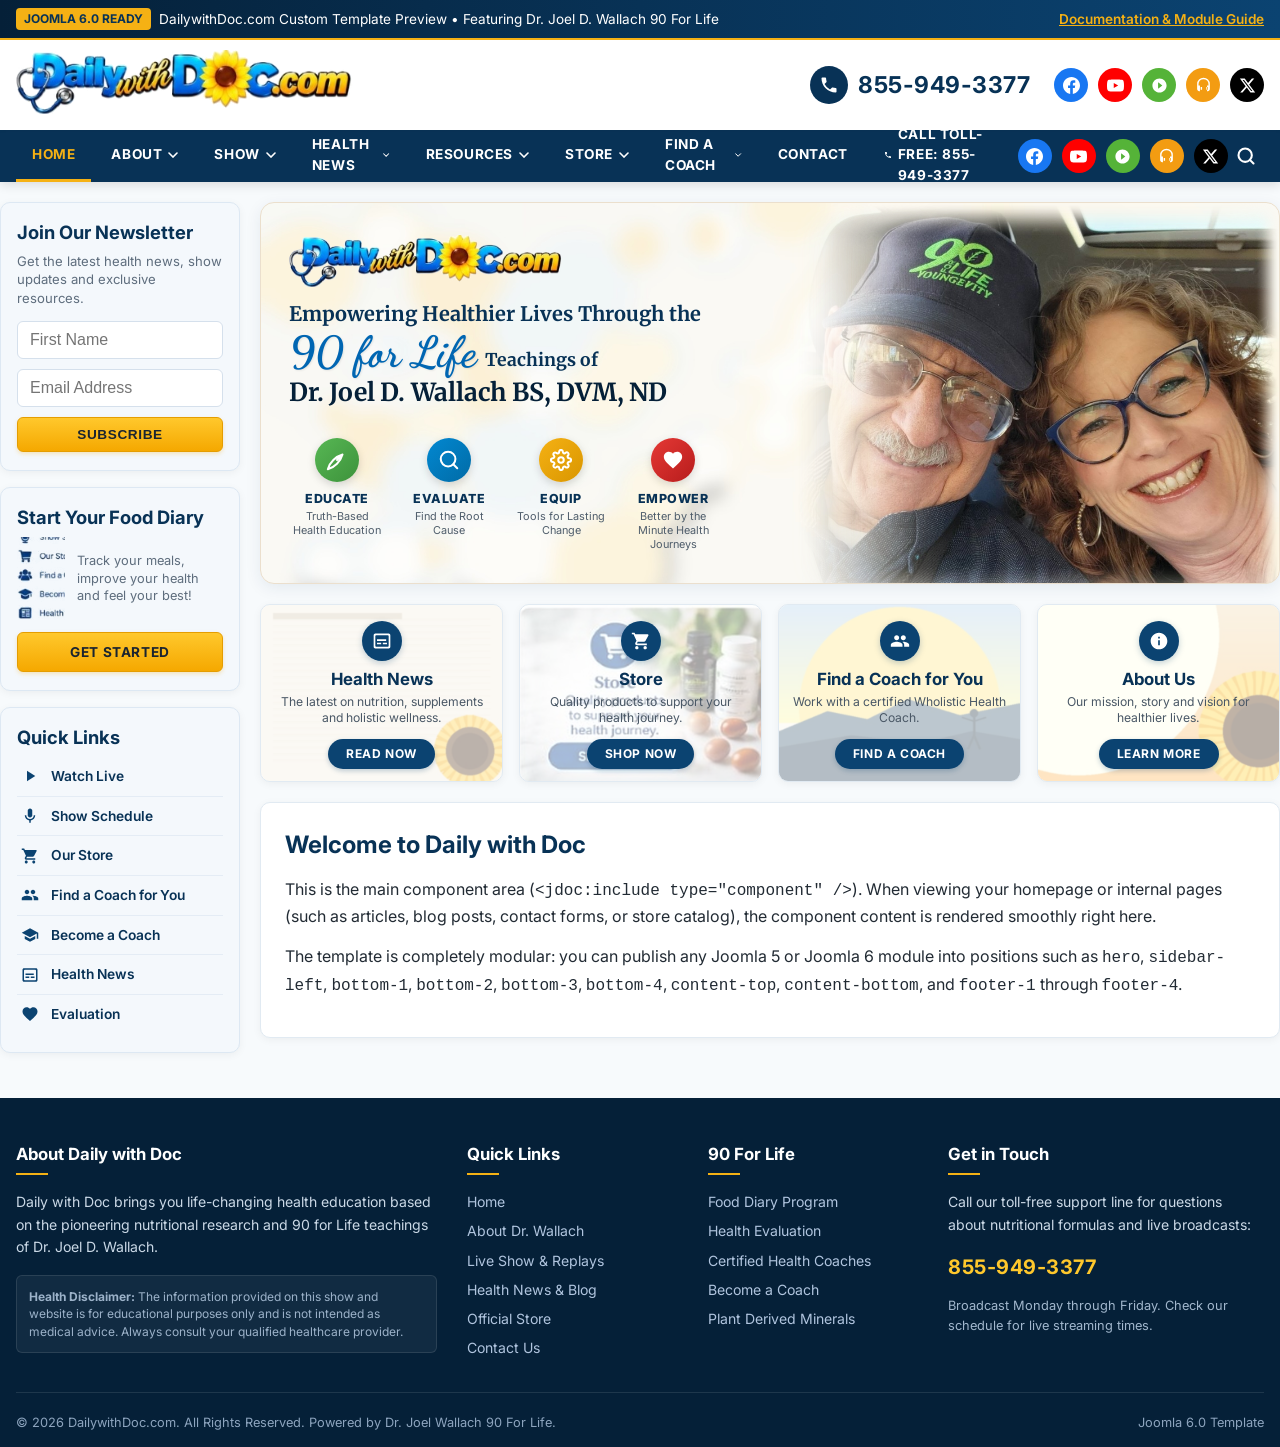
==== commit 9af8d5cd: "Optimize for mobile: responsive navigation drawer, touch accordions, 2x2 badge grid, mobile viewport" ====
--- a/preview.html
+++ b/preview.html
@@ -103,8 +103,9 @@
     <!-- Main Navigation Bar -->
     <nav class="dwd-navbar-wrap">
         <div class="dwd-container dwd-navbar">
-            <button class="dwd-mobile-toggle" aria-label="Toggle Navigation">
-                <svg width="24" height="24" viewBox="0 0 24 24" fill="none" stroke="currentColor" stroke-width="2.5"><path d="M3 12h18M3 6h18M3 18h18"/></svg>
+            <button class="dwd-mobile-toggle" aria-label="Toggle Navigation" aria-expanded="false">
+                <svg width="20" height="20" viewBox="0 0 24 24" fill="none" stroke="currentColor" stroke-width="2.5"><path d="M3 12h18M3 6h18M3 18h18"/></svg>
+                <span>MENU</span>
             </button>
 
             <ul class="dwd-nav-menu">
@@ -175,6 +176,20 @@
                     </ul>
                 </li>
                 <li class="nav-item"><a href="#contact">CONTACT</a></li>
+                <li class="dwd-drawer-footer">
+                    <a href="tel:8559493377" class="dwd-drawer-call-btn">
+                        <svg width="18" height="18" viewBox="0 0 24 24" fill="currentColor"><path d="M6.62 10.79a15.053 15.053 0 006.59 6.59l2.2-2.2c.27-.27.67-.36 1.02-.24 1.12.37 2.33.57 3.57.57.55 0 1 .45 1 1V20c0 .55-.45 1-1 1-9.39 0-17-7.61-17-17 0-.55.45-1 1-1h3.5c.55 0 1 .45 1 1 0 1.25.2 2.45.57 3.57.11.35.03.74-.25 1.02l-2.2 2.2z"/></svg>
+                        <span>Call Toll-Free: 855-949-3377</span>
+                    </a>
+                    <ul class="dwd-social-list">
+                        <li class="dwd-social-item"><a href="https://facebook.com" target="_blank" rel="noopener" class="social-fb" title="Facebook"><svg viewBox="0 0 24 24"><path d="M24 12.073c0-6.627-5.373-12-12-12s-12 5.373-12 12c0 5.99 4.388 10.954 10.125 11.854v-8.385H7.078v-3.47h3.047V9.43c0-3.007 1.792-4.669 4.533-4.669 1.312 0 2.686.235 2.686.235v2.953H15.83c-1.491 0-1.956.925-1.956 1.874v2.25h3.328l-.532 3.47h-2.796v8.385C19.612 23.027 24 18.062 24 12.073z"/></svg></a></li>
+                        <li class="dwd-social-item"><a href="https://youtube.com" target="_blank" rel="noopener" class="social-yt" title="YouTube"><svg viewBox="0 0 24 24"><path d="M23.498 6.186a3.016 3.016 0 0 0-2.122-2.136C19.505 3.545 12 3.545 12 3.545s-7.505 0-9.377.505A3.017 3.017 0 0 0 .502 6.186C0 8.07 0 12 0 12s0 3.93.502 5.814a3.016 3.016 0 0 0 2.122 2.136c1.871.505 9.376.505 9.376.505s7.505 0 9.377-.505a3.015 3.015 0 0 0 2.122-2.136C24 15.93 24 12 24 12s0-3.93-.502-5.814zM9.545 15.568V8.432L15.818 12l-6.273 3.568z"/></svg></a></li>
+                        <li class="dwd-social-item"><a href="https://rumble.com" target="_blank" rel="noopener" class="social-play" title="Video Channel"><svg viewBox="0 0 24 24"><path d="M12 2C6.48 2 2 6.48 2 12s4.48 10 10 10 10-4.48 10-10S17.52 2 12 2zm-2 14.5v-9l6 4.5-6 4.5z"/></svg></a></li>
+                        <li class="dwd-social-item"><a href="https://podcasts.apple.com" target="_blank" rel="noopener" class="social-podcast" title="Podcast"><svg viewBox="0 0 24 24"><path d="M12 1a9 9 0 0 0-9 9v7c0 1.66 1.34 3 3 3h1v-8H5v-2a7 7 0 0 1 14 0v2h-2v8h1c1.66 0 3-1.34 3-3v-7a9 9 0 0 0-9-9zm-4 13h2v4H8v-4zm8 0h2v4h-2v-4z"/></svg></a></li>
+                        <li class="dwd-social-item"><a href="https://x.com" target="_blank" rel="noopener" class="social-x" title="X (Twitter)"><svg viewBox="0 0 24 24"><path d="M18.244 2.25h3.308l-7.227 8.26 8.502 11.24H16.17l-5.214-6.817L4.99 21.75H1.68l7.73-8.835L1.254 2.25H8.08l4.713 6.231zm-1.161 17.52h1.833L7.084 4.126H5.117z"/></svg></a></li>
+                    </ul>
+                </li>
+
             </ul>
 
             <div class="dwd-nav-actions">
--- a/css/template.css
+++ b/css/template.css
@@ -921,15 +921,77 @@
 }
 
 /* ==========================================================================
-   Responsive Breakpoints
+   Responsive Breakpoints & Mobile Optimization
    ========================================================================== */
+
+/* Prevent any horizontal overflow */
+html, body {
+    overflow-x: hidden !important;
+    width: 100%;
+    max-width: 100vw;
+    -webkit-overflow-scrolling: touch;
+    -webkit-tap-highlight-color: rgba(245, 177, 20, 0.2);
+}
+
+/* Base input mobile zoom fix for iOS Safari */
+.dwd-input, 
+input[type="text"], 
+input[type="email"], 
+input[type="search"], 
+input[type="tel"], 
+select, 
+textarea {
+    font-size: 16px !important; /* Prevents auto-zoom in mobile Safari */
+    -webkit-appearance: none;
+}
+
+/* Touch action optimization */
+button, 
+a, 
+input, 
+.btn-yellow, 
+.btn-navy, 
+.dwd-btn-download,
+.dwd-pillar-item,
+.dwd-quick-links-list a {
+    touch-action: manipulation;
+}
+
+/* Backdrop for Mobile Navigation */
+.dwd-nav-backdrop {
+    display: none;
+    position: fixed;
+    top: 0;
+    left: 0;
+    right: 0;
+    bottom: 0;
+    background: rgba(5, 32, 56, 0.65);
+    backdrop-filter: blur(3px);
+    -webkit-backdrop-filter: blur(3px);
+    z-index: 98;
+    opacity: 0;
+    transition: opacity 0.3s ease;
+}
+
+.dwd-nav-backdrop.active {
+    display: block;
+    opacity: 1;
+}
+
+body.nav-open {
+    overflow: hidden !important;
+}
+
+/* Tablet & Desktop Large (< 1080px) */
 @media (max-width: 1080px) {
     .dwd-grid-layout {
-        grid-template-columns: 210px 1fr;
+        grid-template-columns: 220px 1fr;
+        gap: 16px;
     }
     
     .dwd-hero-content {
-        max-width: 62%;
+        max-width: 60%;
+        padding: 20px 14px 20px 22px;
     }
     
     .dwd-hero-docname {
@@ -942,36 +1004,116 @@
     
     .dwd-bottom-cards {
         grid-template-columns: repeat(2, 1fr);
+        gap: 14px;
     }
     
     .dwd-footer-grid {
         grid-template-columns: repeat(2, 1fr);
-    }
-}
-
+        gap: 24px;
+    }
+}
+
+/* Mobile & Tablet Portrait (< 860px) */
 @media (max-width: 860px) {
+    /* Header layout */
+    .dwd-header {
+        padding: 6px 0;
+    }
+
     .dwd-header-inner {
-        flex-direction: column;
+        display: flex;
+        flex-direction: row;
         align-items: center;
-        gap: 12px;
+        justify-content: space-between;
+        padding: 8px 14px;
+        gap: 10px;
     }
     
-    .dwd-grid-layout {
-        grid-template-columns: 1fr;
+    .dwd-logo-img {
+        height: 46px;
+        max-width: 190px;
     }
     
-    .dwd-sidebar {
-        order: 2;
+    .dwd-header-right {
+        gap: 10px;
     }
     
-    .dwd-main-column {
-        order: 1;
+    .dwd-phone-link {
+        font-size: 1rem;
+        gap: 8px;
+        background-color: #f0f5fa;
+        padding: 6px 14px;
+        border-radius: 50px;
+        border: 1px solid #d8e5f2;
+        transition: background-color 0.2s ease, transform 0.15s ease;
     }
     
+    .dwd-phone-link:active {
+        transform: scale(0.97);
+        background-color: #e2eef9;
+    }
+    
+    .phone-icon-circle {
+        width: 28px;
+        height: 28px;
+    }
+    
+    .phone-icon-circle svg {
+        width: 14px;
+        height: 14px;
+    }
+
+    /* Hide social list from top header on mobile to prevent overcrowding */
+    .dwd-header-right .dwd-social-list {
+        display: none;
+    }
+
+    /* Navigation Bar & Mobile Drawer */
+    .dwd-navbar-wrap {
+        position: sticky;
+        top: 0;
+        z-index: 100;
+    }
+
+    .dwd-navbar {
+        height: 48px;
+        padding: 0 12px;
+    }
+
+    /* Modern Animated Mobile Toggle */
     .dwd-mobile-toggle {
         display: inline-flex;
-    }
-    
+        align-items: center;
+        gap: 8px;
+        background: rgba(255, 255, 255, 0.12);
+        border: 1px solid rgba(255, 255, 255, 0.22);
+        color: varwd-white;
+        color: #ffffff;
+        padding: 6px 12px;
+        border-radius: 6px;
+        font-size: 0.82rem;
+        font-weight: 700;
+        letter-spacing: 0.5px;
+        cursor: pointer;
+        transition: all 0.2s ease;
+    }
+
+    .dwd-mobile-toggle:active {
+        background: rgba(255, 255, 255, 0.25);
+        transform: scale(0.97);
+    }
+
+    .dwd-mobile-toggle svg {
+        width: 20px;
+        height: 20px;
+        transition: transform 0.2s ease;
+    }
+
+    .dwd-mobile-toggle.is-active svg {
+        transform: rotate(90deg);
+    }
+
+    /* Slide-down Mobile Navigation Drawer */
     .dwd-nav-menu {
         display: none;
         flex-direction: column;
@@ -979,97 +1121,492 @@
         top: 100%;
         left: 0;
         right: 0;
-        background-color: var(--dwd-primary);
-        height: auto;
-        padding: 10px 0;
-        box-shadow: var(--dwd-shadow-lg);
-    }
-    
+        background: linear-gradient(180deg, #083256 0%, #052038 100%);
+        max-height: calc(100vh - 100px);
+        overflow-y: auto;
+        -webkit-overflow-scrolling: touch;
+        padding: 8px 0 20px;
+        box-shadow: 0 12px 30px rgba(0, 0, 0, 0.35);
+        border-top: 1px solid rgba(255, 255, 255, 0.1);
+        z-index: 999;
+    }
+
     .dwd-nav-menu.active {
         display: flex;
-    }
-    
+        animation: dwdMobileMenuSlide 0.25s cubic-bezier(0.16, 1, 0.3, 1);
+    }
+
+    @keyframes dwdMobileMenuSlide {
+        from { opacity: 0; transform: translateY(-10px); }
+        to { opacity: 1; transform: translateY(0); }
+    }
+
     .dwd-nav-menu > li {
         width: 100%;
         height: auto;
-    }
-    
+        flex-direction: column;
+        align-items: stretch;
+    }
+
     .dwd-nav-menu > li > a,
     .dwd-nav-menu > li > .nav-heading {
-        padding: 12px 20px;
+        padding: 13px 20px;
         width: 100%;
-        border-bottom: 1px solid rgba(255, 255, 255, 0.08);
-    }
-    
+        height: auto;
+        border-bottom: 1px solid rgba(255, 255, 255, 0.07);
+        font-size: 0.92rem;
+        font-weight: 700;
+        display: flex;
+        align-items: center;
+        justify-content: space-between;
+        color: #ffffff;
+        transition: background-color 0.15s ease, color 0.15s ease;
+    }
+
+    .dwd-nav-menu > li > a:active,
+    .dwd-nav-menu > li > a:hover {
+        background-color: rgba(255, 255, 255, 0.08);
+        color: var(--dwd-secondary);
+    }
+
+    .dwd-nav-menu > li.current > a,
+    .dwd-nav-menu > li.active > a {
+        background-color: rgba(245, 177, 20, 0.12);
+        color: var(--dwd-secondary);
+        border-left: 4px solid var(--dwd-secondary);
+        border-bottom: 1px solid rgba(255, 255, 255, 0.07);
+    }
+
+    /* Submenu Accordion on Mobile */
     .dwd-nav-menu .dropdown-menu {
         position: static;
         box-shadow: none;
-        background-color: rgba(0, 0, 0, 0.15);
+        background-color: rgba(0, 0, 0, 0.22);
         border-radius: 0;
-        padding-left: 16px;
-    }
-    
+        padding: 0;
+        list-style: none;
+        display: none;
+    }
+
+    .dwd-nav-menu > li.open > .dropdown-menu {
+        display: block;
+        animation: dwdAccordionDown 0.2s ease-out;
+    }
+
+    @keyframes dwdAccordionDown {
+        from { opacity: 0; transform: translateY(-6px); }
+        to { opacity: 1; transform: translateY(0); }
+    }
+
     .dropdown-menu li a {
-        color: var(--dwd-white);
-    }
-    
+        padding: 11px 20px 11px 36px;
+        font-size: 0.88rem;
+        color: #d8e5f2;
+        border-bottom: 1px solid rgba(255, 255, 255, 0.04);
+        display: block;
+    }
+
+    .dropdown-menu li a:active {
+        background-color: rgba(255, 255, 255, 0.08);
+        color: var(--dwd-secondary);
+    }
+
+    .dwd-nav-menu > li .chevron-down {
+        transition: transform 0.25s ease;
+    }
+
+    .dwd-nav-menu > li.open > a .chevron-down {
+        transform: rotate(180deg);
+        color: var(--dwd-secondary);
+    }
+
+    /* Drawer Footer: Social & Call in Menu */
+    .dwd-drawer-footer {
+        display: flex;
+        flex-direction: column;
+        align-items: center;
+        gap: 14px;
+        padding: 18px 20px 10px;
+        background: rgba(0, 0, 0, 0.2);
+        border-top: 1px solid rgba(255, 255, 255, 0.1);
+        margin-top: 8px;
+    }
+
+    .dwd-drawer-footer .dwd-social-list {
+        display: flex;
+        justify-content: center;
+    }
+
+    .dwd-drawer-call-btn {
+        width: 100%;
+        display: flex;
+        align-items: center;
+        justify-content: center;
+        gap: 8px;
+        background: linear-gradient(180deg, #ffc82c 0%, #f5a800 100%);
+        color: #083256 !important;
+        padding: 10px;
+        border-radius: 8px;
+        font-weight: 700;
+        font-size: 0.95rem;
+        box-shadow: 0 3px 8px rgba(0, 0, 0, 0.25);
+    }
+
+    /* Full-width Search Modal on Mobile */
+    .dwd-search-modal {
+        position: fixed;
+        top: 48px;
+        left: 0;
+        right: 0;
+        width: 100%;
+        border-radius: 0 0 12px 12px;
+        padding: 12px 14px;
+        box-shadow: 0 8px 24px rgba(0, 0, 0, 0.25);
+    }
+
+    .dwd-search-input {
+        height: 44px;
+        font-size: 16px !important;
+    }
+
+    .dwd-search-modal .btn-navy {
+        padding: 0 20px;
+        height: 44px;
+        display: inline-flex;
+        align-items: center;
+        justify-content: center;
+    }
+
+    /* Main Grid: Reorder on Mobile (Content & Hero FIRST, Sidebar SECOND) */
+    .dwd-main-wrap {
+        padding: 14px 0 32px;
+    }
+
+    .dwd-grid-layout {
+        display: flex;
+        flex-direction: column;
+        gap: 18px;
+    }
+
+    .dwd-main-column {
+        order: 1;
+        width: 100%;
+    }
+
+    .dwd-sidebar {
+        order: 2;
+        width: 100%;
+        gap: 16px;
+    }
+
+    /* Hero Section Mobile Polish with Perfect Flow */
+    .dwd-hero-section {
+        min-height: auto;
+        padding: 20px 14px 22px;
+        border-radius: var(--dwd-radius-md);
+        margin-bottom: 16px;
+        background: #fbf9f4 url('../images/hero-bg.jpg') center/cover no-repeat;
+    }
+
     .dwd-hero-inner {
+        display: flex;
         flex-direction: column;
-    }
-    
+        align-items: center;
+        text-align: center;
+    }
+
+    /* Using display: contents to sequence children perfectly:
+       1) Logo -> 2) Typography -> 3) People Image -> 4) 4 Badges */
     .dwd-hero-content {
+        display: contents;
+    }
+
+    .dwd-hero-logo {
+        order: 1;
+        max-width: 250px;
+        margin: 0 auto 12px;
+        width: 100%;
+    }
+
+    .dwd-hero-logo img {
+        height: 44px;
+        margin: 0 auto;
+    }
+
+    .dwd-hero-typography {
+        order: 2;
+        margin-bottom: 12px;
+        width: 100%;
+    }
+
+    .dwd-hero-lead {
+        font-size: 1.15rem;
+        line-height: 1.35;
+    }
+
+    .dwd-hero-script-wrap {
+        justify-content: center;
+        margin: 2px 0 4px;
+    }
+
+    .dwd-hero-script {
+        font-size: 2.2rem;
+    }
+
+    .dwd-hero-lead-author {
+        font-size: 1rem;
+    }
+
+    .dwd-hero-docname {
+        font-size: 1.32rem;
+        line-height: 1.25;
+    }
+
+    /* People Image sits directly under the headline (order: 3) */
+    .dwd-hero-visual {
+        order: 3;
+        width: 100%;
+        max-width: 380px;
+        margin: 8px auto 14px;
+        display: flex;
+        justify-content: center;
+        overflow: visible;
+    }
+
+    .dwd-hero-people-img {
+        max-height: 260px;
+        width: auto;
         max-width: 100%;
-        padding: 24px 20px;
-    }
-    
-    .dwd-hero-visual {
-        max-height: 280px;
-        justify-content: center;
-    }
-    
-    .dwd-hero-people-img {
-        max-height: 280px;
-        object-position: center top;
-    }
-}
-
-@media (max-width: 600px) {
-    .dwd-phone-link {
-        font-size: 1.15rem;
-    }
-    
-    .phone-icon-circle {
-        width: 30px;
-        height: 30px;
-    }
-    
-    .phone-icon-circle svg {
-        width: 16px;
-        height: 16px;
-    }
-    
+        object-fit: contain;
+        filter: drop-shadow(0 4px 14px rgba(8, 50, 86, 0.16));
+        border-radius: 12px;
+    }
+
+    /* The 4 Badges sit below the photo (order: 4) in a 2x2 Modern Grid */
     .dwd-hero-pillars {
+        order: 4;
         display: grid;
         grid-template-columns: repeat(2, 1fr);
-        gap: 12px;
-    }
-    
+        gap: 10px;
+        width: 100%;
+        margin-top: 10px;
+    }
+
     .dwd-pillar-item {
         width: 100%;
-    }
-    
+        background: rgba(255, 255, 255, 0.92);
+        backdrop-filter: blur(6px);
+        -webkit-backdrop-filter: blur(6px);
+        border: 1px solid rgba(8, 50, 86, 0.08);
+        border-radius: 12px;
+        padding: 12px 8px;
+        box-shadow: 0 2px 6px rgba(0, 0, 0, 0.05);
+        display: flex;
+        flex-direction: column;
+        align-items: center;
+        text-align: center;
+        transition: transform 0.15s ease;
+    }
+
+    .dwd-pillar-item:active {
+        transform: scale(0.98);
+    }
+
+    .dwd-pillar-icon {
+        width: 40px;
+        height: 40px;
+        margin-bottom: 6px;
+    }
+
+    .dwd-pillar-title {
+        font-size: 0.82rem;
+        margin-bottom: 2px;
+    }
+
+    .dwd-pillar-sub {
+        font-size: 0.72rem;
+        line-height: 1.3;
+    }
+
+    /* Bottom 4 Cards on Mobile */
     .dwd-bottom-cards {
         grid-template-columns: 1fr;
-    }
-    
+        gap: 14px;
+        margin-bottom: 16px;
+    }
+
+    .dwd-feature-card {
+        min-height: 160px;
+        border-radius: 12px;
+    }
+
+    .dwd-card-content {
+        padding: 16px 14px;
+    }
+
+    .dwd-card-title {
+        font-size: 1.1rem;
+    }
+
+    .dwd-card-desc {
+        font-size: 0.82rem;
+        max-width: 90%;
+    }
+
+    .btn-navy {
+        padding: 8px 22px;
+        font-size: 0.8rem;
+    }
+
+    /* Sidebar Cards on Mobile */
+    .dwd-sidebar-box {
+        padding: 16px 14px;
+        border-radius: 12px;
+    }
+
+    .dwd-sidebar-title {
+        font-size: 1.12rem;
+    }
+
+    .dwd-input {
+        height: 44px;
+        font-size: 16px !important;
+        margin-bottom: 10px;
+    }
+
+    .btn-yellow {
+        height: 46px;
+        font-size: 0.9rem;
+        display: flex;
+        align-items: center;
+        justify-content: center;
+    }
+
+    .dwd-quick-links-list a {
+        padding: 12px 6px;
+        font-size: 0.92rem;
+        position: relative;
+    }
+
+    .dwd-quick-links-list a::after {
+        content: "›";
+        position: absolute;
+        right: 8px;
+        font-size: 1.25rem;
+        color: var(--dwd-text-muted);
+        line-height: 1;
+    }
+
+    .dwd-quick-links-list a:active {
+        background-color: #eaf1f8;
+        border-radius: 6px;
+    }
+
+    /* Footer Mobile Polish */
+    .dwd-footer {
+        padding: 32px 0 20px;
+    }
+
     .dwd-footer-grid {
         grid-template-columns: 1fr;
-    }
-    
+        gap: 22px;
+        margin-bottom: 24px;
+    }
+
+    .dwd-footer-col h4 {
+        margin-bottom: 12px;
+    }
+
     .dwd-footer-bottom {
         flex-direction: column;
-        gap: 10px;
+        gap: 8px;
         text-align: center;
-    }
-}
-
+        padding-top: 16px;
+    }
+}
+
+/* Small Smartphone Optimization (< 480px) */
+@media (max-width: 480px) {
+    .dwd-container {
+        padding: 0 10px;
+    }
+
+    .dwd-header-inner {
+        padding: 6px 10px;
+    }
+
+    .dwd-logo-img {
+        height: 38px;
+        max-width: 145px;
+    }
+
+    .dwd-phone-link {
+        font-size: 0.88rem;
+        padding: 5px 10px;
+        gap: 6px;
+    }
+
+    .phone-icon-circle {
+        width: 24px;
+        height: 24px;
+    }
+
+    .phone-icon-circle svg {
+        width: 12px;
+        height: 12px;
+    }
+
+    .dwd-hero-lead {
+        font-size: 1rem;
+    }
+
+    .dwd-hero-script {
+        font-size: 1.9rem;
+    }
+
+    .dwd-hero-docname {
+        font-size: 1.18rem;
+    }
+
+    .dwd-hero-people-img {
+        max-height: 230px;
+    }
+
+    .dwd-hero-pillars {
+        grid-template-columns: repeat(2, 1fr);
+        gap: 8px;
+    }
+
+    .dwd-pillar-item {
+        padding: 10px 4px;
+    }
+
+    .dwd-pillar-icon {
+        width: 36px;
+        height: 36px;
+    }
+
+    .dwd-pillar-icon svg {
+        width: 18px;
+        height: 18px;
+    }
+
+    .dwd-pillar-title {
+        font-size: 0.74rem;
+    }
+
+    .dwd-pillar-sub {
+        font-size: 0.65rem;
+    }
+
+    /* Preview Banner on Small Screens */
+    .dwd-preview-banner {
+        padding: 6px 10px;
+        font-size: 0.78rem;
+    }
+
+    .dwd-btn-download {
+        font-size: 0.72rem;
+        padding: 4px 8px;
+    }
+}
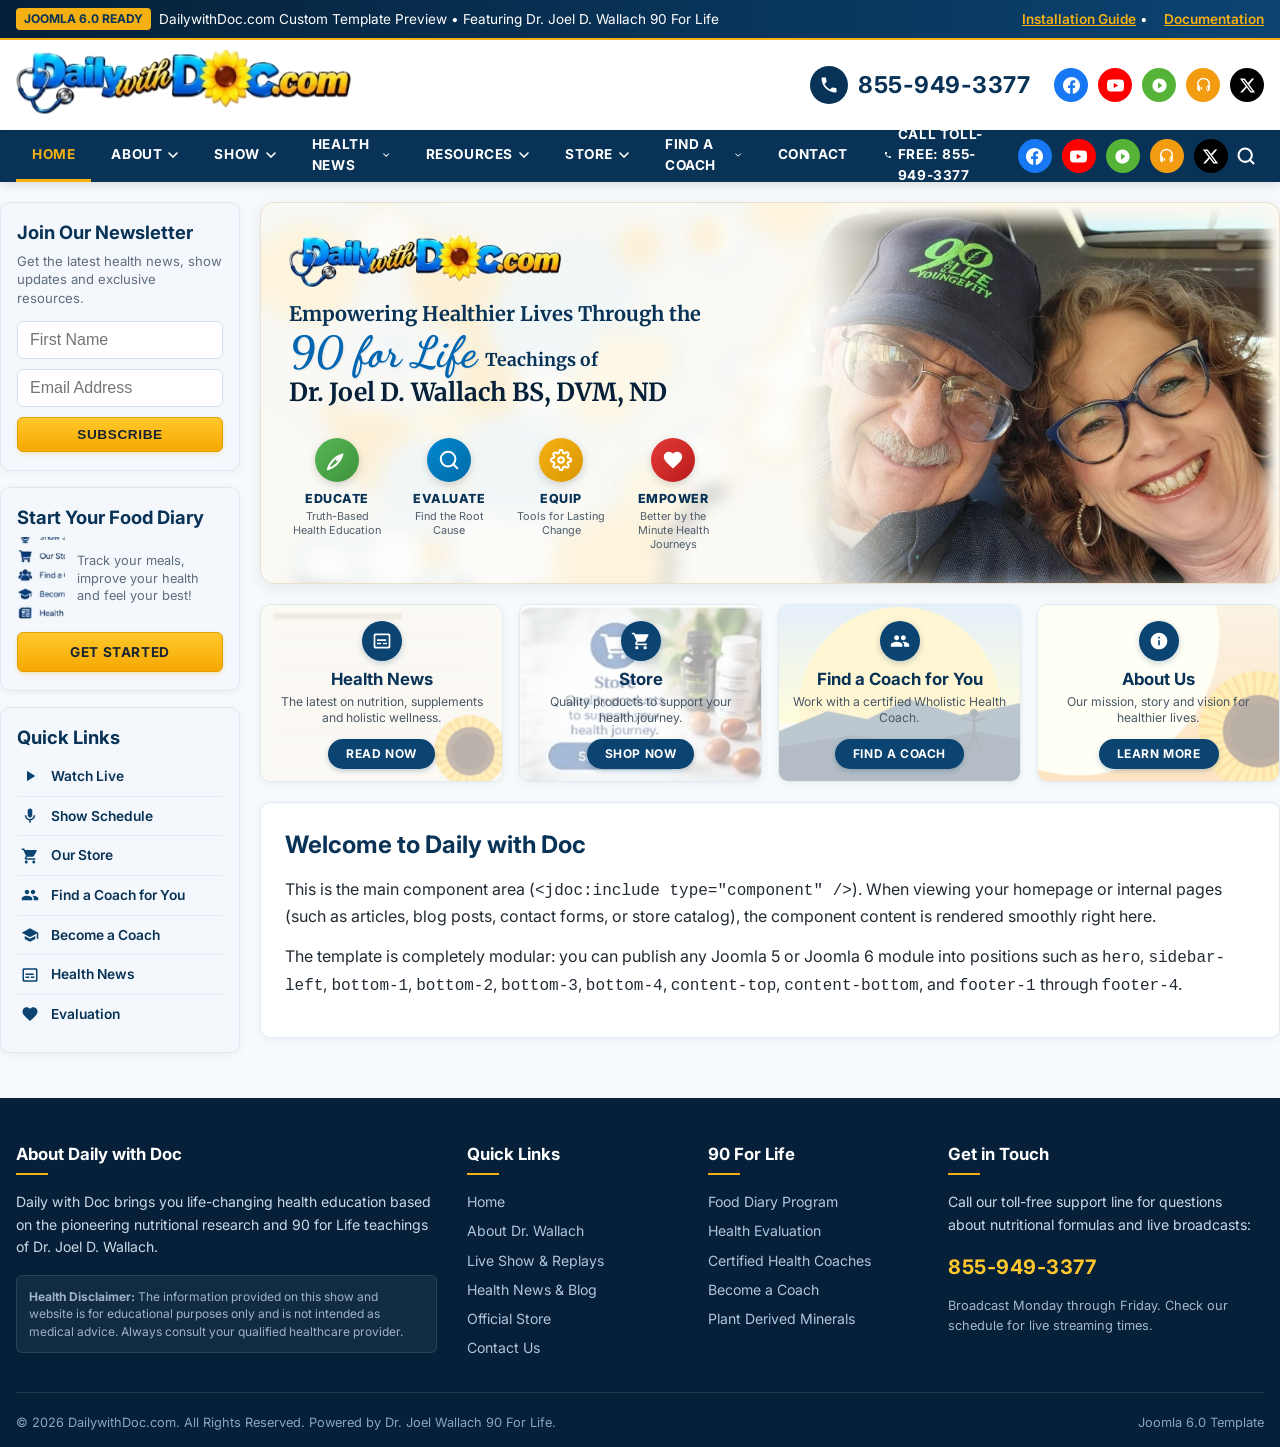
==== commit c2af1c35: "Add detailed installation & customization guide and update docs" ====
--- a/preview.html
+++ b/preview.html
@@ -4,6 +4,147 @@
     <meta charset="UTF-8">
     <meta name="viewport" content="width=device-width, initial-scale=1.0">
     <title>DailywithDoc.com - Joomla 6.0 Template Preview</title>
+    <!-- SEO & AEO (Answer Engine Optimization) Metadata -->
+    <meta name="description" content="Empowering healthier lives through the 90 for Life nutritional teachings of Dr. Joel D. Wallach BS, DVM, ND. Truth-based health education, live shows, holistic coaching, and plant-derived minerals.">
+    <meta name="keywords" content="Dr. Joel Wallach, Daily with Doc, 90 for Life, holistic health coach, plant derived minerals, dead doctors don't lie, nutritional supplements, food diary">
+    <meta name="author" content="Dr. Joel D. Wallach">
+    <meta name="robots" content="index, follow, max-snippet:-1, max-image-preview:large, max-video-preview:-1">
+    <link rel="canonical" href="https://dailywithdoc.com/">
+
+    <!-- Open Graph (Facebook / LinkedIn / AI crawlers) -->
+    <meta property="og:locale" content="en_US">
+    <meta property="og:type" content="website">
+    <meta property="og:title" content="Daily with Doc - Empowering Healthier Lives | Dr. Joel D. Wallach">
+    <meta property="og:description" content="Empowering healthier lives through the 90 for Life nutritional teachings of Dr. Joel D. Wallach BS, DVM, ND. Live shows, coaching, and plant minerals.">
+    <meta property="og:url" content="https://dailywithdoc.com/">
+    <meta property="og:site_name" content="Daily with Doc">
+    <meta property="og:image" content="https://dailywithdoc.com/images/hero-composite.jpg">
+    <meta property="og:image:width" content="1600">
+    <meta property="og:image:height" content="650">
+
+    <!-- Twitter Card -->
+    <meta name="twitter:card" content="summary_large_image">
+    <meta name="twitter:title" content="Daily with Doc - 90 for Life with Dr. Joel D. Wallach">
+    <meta name="twitter:description" content="Empowering healthier lives through truth-based health education, certified holistic coaches, and essential mineral nutrition.">
+    <meta name="twitter:image" content="https://dailywithdoc.com/images/hero-composite.jpg">
+
+    <!-- Preconnect for Core Web Vitals performance -->
+    <link rel="preconnect" href="https://fonts.googleapis.com">
+    <link rel="preconnect" href="https://fonts.gstatic.com" crossorigin>
+
+    <!-- Schema.org JSON-LD Structured Data for AEO (AI Answer Engines & Google Knowledge Graph) -->
+    <script type="application/ld+json">
+{
+  "@context": "https://schema.org",
+  "@graph": [
+    {
+      "@type": "WebSite",
+      "@id": "https://dailywithdoc.com/#website",
+      "url": "https://dailywithdoc.com/",
+      "name": "Daily with Doc",
+      "description": "Empowering Healthier Lives Through the 90 for Life Teachings of Dr. Joel D. Wallach BS, DVM, ND",
+      "publisher": {
+        "@id": "https://dailywithdoc.com/#organization"
+      },
+      "potentialAction": {
+        "@type": "SearchAction",
+        "target": "https://dailywithdoc.com/?q={search_term_string}",
+        "query-input": "required name=search_term_string"
+      }
+    },
+    {
+      "@type": "Organization",
+      "@id": "https://dailywithdoc.com/#organization",
+      "name": "Daily with Doc",
+      "url": "https://dailywithdoc.com/",
+      "logo": {
+        "@type": "ImageObject",
+        "url": "https://dailywithdoc.com/images/logo.png"
+      },
+      "contactPoint": {
+        "@type": "ContactPoint",
+        "telephone": "+1-855-949-3377",
+        "contactType": "customer service",
+        "areaServed": "US",
+        "availableLanguage": "en"
+      },
+      "founder": {
+        "@id": "https://dailywithdoc.com/#person"
+      },
+      "sameAs": [
+        "https://facebook.com",
+        "https://youtube.com",
+        "https://rumble.com",
+        "https://podcasts.apple.com",
+        "https://x.com"
+      ]
+    },
+    {
+      "@type": "Person",
+      "@id": "https://dailywithdoc.com/#person",
+      "name": "Dr. Joel D. Wallach",
+      "honorificSuffix": "BS, DVM, ND",
+      "jobTitle": "Veterinarian, Naturopathic Physician, Nutritional Pioneer & Author",
+      "description": "Founder of the 90 for Life nutritional movement and author of 'Dead Doctors Don't Lie'. Dr. Wallach proved the essential link between daily trace mineral nutrition and long-term biological vitality.",
+      "knowsAbout": [
+        "90 Essential Nutrients",
+        "Plant Derived Minerals",
+        "Clinical Nutrition",
+        "Epigenetics",
+        "Holistic Wellness",
+        "Deficiency-Related Health Conditions"
+      ]
+    },
+    {
+      "@type": "FAQPage",
+      "@id": "https://dailywithdoc.com/#faq",
+      "mainEntity": [
+        {
+          "@type": "Question",
+          "name": "What is Daily with Doc?",
+          "acceptedAnswer": {
+            "@type": "Answer",
+            "text": "Daily with Doc is an educational health broadcast and holistic wellness portal dedicated to empowering healthier lives through the pioneering nutritional teachings and 90 for Life philosophy of Dr. Joel D. Wallach BS, DVM, ND."
+          }
+        },
+        {
+          "@type": "Question",
+          "name": "What are the 90 for Life essential nutrients according to Dr. Joel Wallach?",
+          "acceptedAnswer": {
+            "@type": "Answer",
+            "text": "The 90 for Life philosophy teaches that the human body requires 90 essential nutrients daily: 60 minerals, 16 vitamins, 12 essential amino acids, and 3 essential fatty acids. These nutrients must be consumed through diet and supplementation because the human body cannot manufacture them."
+          }
+        },
+        {
+          "@type": "Question",
+          "name": "What are the four pillars of the Daily with Doc program?",
+          "acceptedAnswer": {
+            "@type": "Answer",
+            "text": "The four pillars are: 1) EDUCATE - Truth-based health education decoding nutritional science. 2) EVALUATE - Finding the root deficiency cause rather than masking symptoms. 3) EQUIP - Supplying tools, food diaries, and mineral supplementation for lasting change. 4) EMPOWER - Guiding continuous personal wellness with certified health coaches."
+          }
+        },
+        {
+          "@type": "Question",
+          "name": "How can I work with a certified Wholistic Health Coach?",
+          "acceptedAnswer": {
+            "@type": "Answer",
+            "text": "You can connect with a certified Wholistic Health Coach directly through the Daily with Doc coach directory to receive personalized guidance, nutrient evaluation, and protocol coaching."
+          }
+        },
+        {
+          "@type": "Question",
+          "name": "What is the Food Diary program?",
+          "acceptedAnswer": {
+            "@type": "Answer",
+            "text": "The Food Diary is a tracking program designed to record daily meals, identify nutritional gaps, eliminate harmful inflammatory foods, and measure daily health and energy improvements."
+          }
+        }
+      ]
+    }
+  ]
+}
+    </script>
+
     <link rel="stylesheet" href="css/template.css">
     <style>
         .dwd-preview-banner {
@@ -46,7 +187,7 @@
             <span>DailywithDoc.com Custom Template Preview &bull; Featuring Dr. Joel D. Wallach 90 For Life</span>
         </div>
         <div class="dwd-preview-actions">
-            <a href="README.md" target="_blank">Documentation & Module Guide</a>
+            <a href="INSTALLATION_GUIDE.md" target="_blank">Installation Guide</a> &bull; <a href="README.md" target="_blank">Documentation</a>
         </div>
     </div>
 
@@ -55,7 +196,7 @@
         <div class="dwd-container dwd-header-inner">
             <div class="dwd-logo-area">
                 <a href="#" class="dwd-logo-link" title="Daily with Doc">
-                    <img src="images/logo.png" alt="Daily with Doc" class="dwd-logo-img">
+                    <img src="images/logo.png" alt="Daily with Doc - Empowering Healthier Lives Through 90 for Life" class="dwd-logo-img">
                 </a>
             </div>
 
@@ -234,7 +375,7 @@
                 <div class="dwd-sidebar-box dwd-diary-box">
                     <h3 class="dwd-sidebar-title">Start Your Food Diary</h3>
                     <div class="dwd-diary-body">
-                        <img src="images/food-diary-notebook.png" alt="Food Diary" class="dwd-diary-img">
+                        <img src="images/food-diary-notebook.png" alt="Start Your Daily Food Diary - 90 for Life Nutritional Tracking" class="dwd-diary-img">
                         <p class="dwd-diary-text">Track your meals, improve your health and feel your best!</p>
                     </div>
                     <a href="#food-diary" class="btn-yellow">GET STARTED</a>
@@ -312,7 +453,7 @@
                     <div class="dwd-hero-inner">
                         <div class="dwd-hero-content">
                             <div class="dwd-hero-logo">
-                                <img src="images/logo.png" alt="Daily with Doc">
+                                <img src="images/logo.png" alt="Daily with Doc - Empowering Healthier Lives Through 90 for Life">
                             </div>
                             <div class="dwd-hero-typography">
                                 <h1 class="dwd-hero-lead">Empowering Healthier Lives Through the</h1>
@@ -358,7 +499,7 @@
 
                         <!-- Hero People Visual (High-Res Feathered from actual photo) -->
                         <div class="dwd-hero-visual">
-                            <img src="images/hero-people.png" alt="Dr. Joel D. Wallach and Co-host" class="dwd-hero-people-img">
+                            <img src="images/hero-people.png" alt="Dr. Joel D. Wallach BS DVM ND and Co-host on Daily with Doc Show" class="dwd-hero-people-img">
                         </div>
                     </div>
                 </section>
@@ -368,7 +509,7 @@
                     <!-- Card 1: Health News -->
                     <div class="dwd-feature-card">
                         <div class="dwd-card-bg-wrap">
-                            <img src="images/card-news.jpg" alt="Health News">
+                            <img src="images/card-news.jpg" alt="Daily with Doc Health News and Holistic Wellness Articles">
                         </div>
                         <div class="dwd-card-content">
                             <div class="dwd-card-icon-circle">
@@ -383,7 +524,7 @@
                     <!-- Card 2: Store -->
                     <div class="dwd-feature-card">
                         <div class="dwd-card-bg-wrap">
-                            <img src="images/card-store.jpg" alt="Store">
+                            <img src="images/card-store.jpg" alt="90 for Life Essential Nutrients and Plant Derived Minerals Store">
                         </div>
                         <div class="dwd-card-content">
                             <div class="dwd-card-icon-circle">
@@ -398,7 +539,7 @@
                     <!-- Card 3: Find a Coach for You -->
                     <div class="dwd-feature-card">
                         <div class="dwd-card-bg-wrap">
-                            <img src="images/card-coach.jpg" alt="Find a Coach">
+                            <img src="images/card-coach.jpg" alt="Find a Certified Wholistic Health Coach for You">
                         </div>
                         <div class="dwd-card-content">
                             <div class="dwd-card-icon-circle">
@@ -413,7 +554,7 @@
                     <!-- Card 4: About Us -->
                     <div class="dwd-feature-card">
                         <div class="dwd-card-bg-wrap">
-                            <img src="images/card-about.jpg" alt="About Us">
+                            <img src="images/card-about.jpg" alt="About Daily with Doc and Dr. Joel Wallach Mission">
                         </div>
                         <div class="dwd-card-content">
                             <div class="dwd-card-icon-circle">
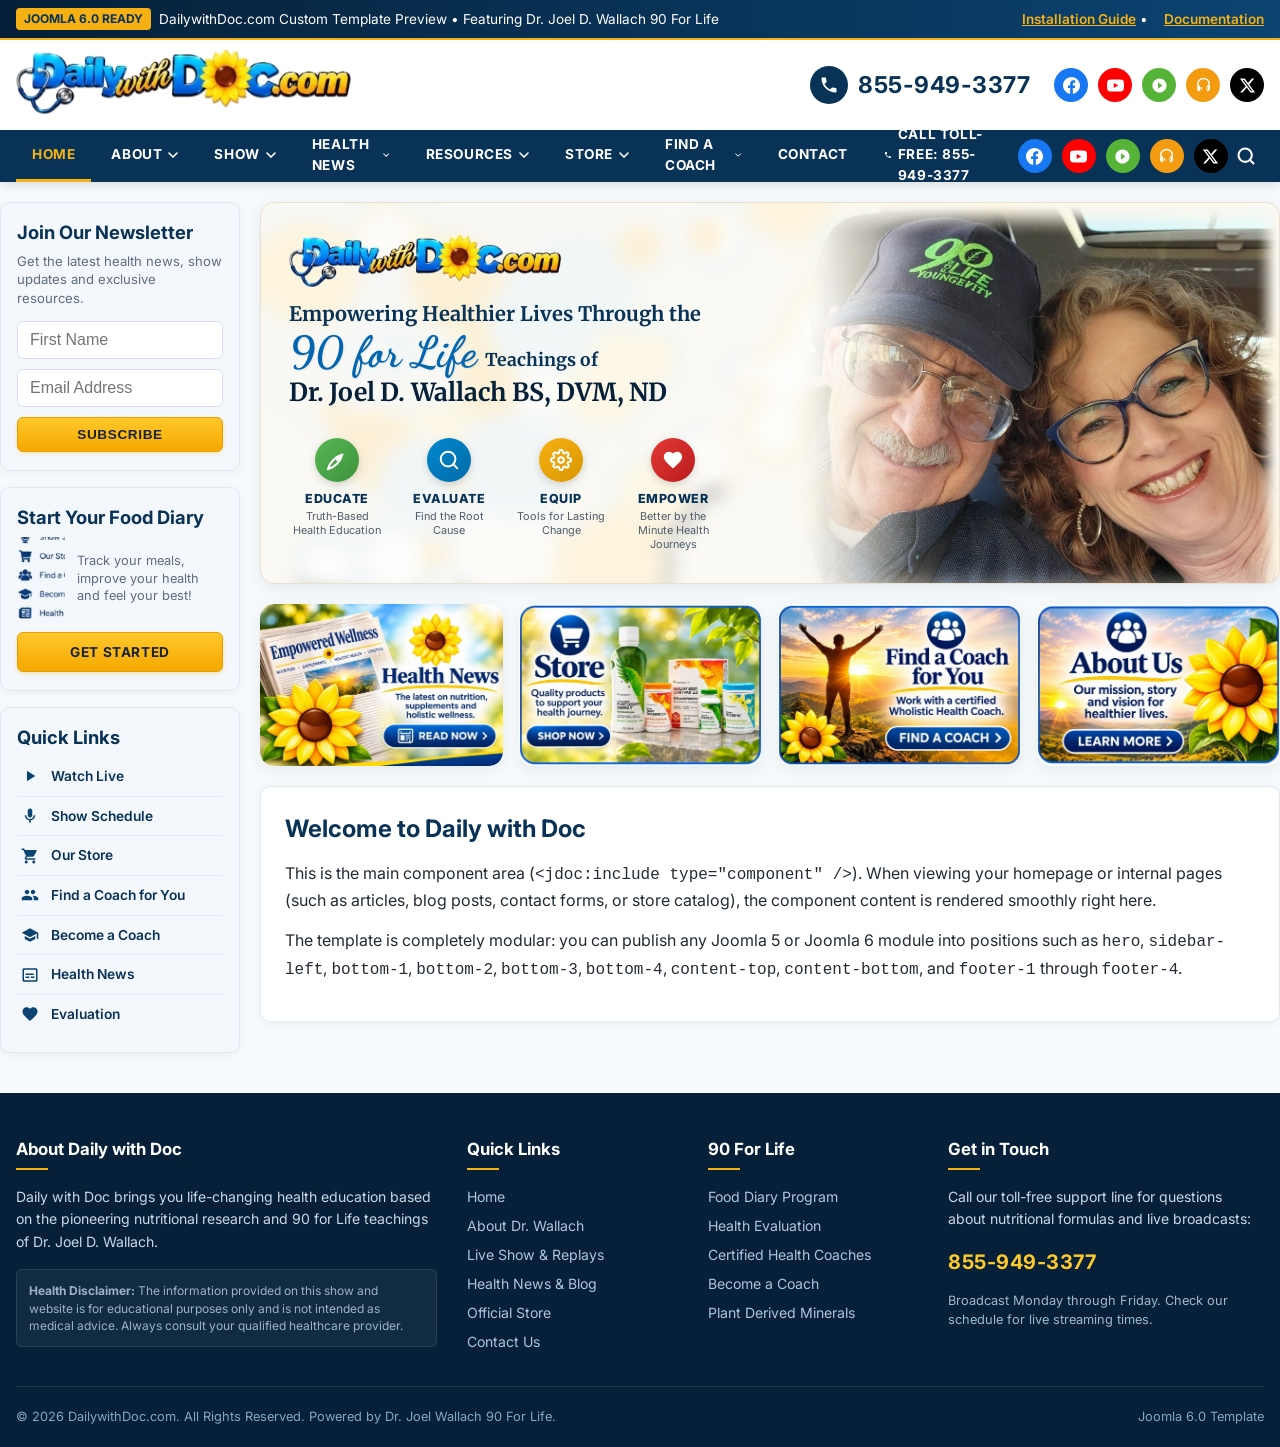
==== commit b3ac9795: "Incorporate full high-res 1024x682 graphic cards for Health News, Store, Coach, and About Us" ====
--- a/preview.html
+++ b/preview.html
@@ -505,66 +505,27 @@
                 </section>
 
                 <!-- Bottom 4 Feature Cards -->
+                                <!-- Bottom 4 Feature Cards (High-Resolution Graphic Cards) -->
                 <section class="dwd-bottom-cards">
                     <!-- Card 1: Health News -->
-                    <div class="dwd-feature-card">
-                        <div class="dwd-card-bg-wrap">
-                            <img src="images/card-news.jpg" alt="Daily with Doc Health News and Holistic Wellness Articles">
-                        </div>
-                        <div class="dwd-card-content">
-                            <div class="dwd-card-icon-circle">
-                                <svg viewBox="0 0 24 24" fill="currentColor"><path d="M20 3H4c-1.1 0-2 .9-2 2v14c0 1.1.9 2 2 2h16c1.1 0 2-.9 2-2V5c0-1.1-.9-2-2-2zm-1 16H5c-.55 0-1-.45-1-1V6c0-.55.45-1 1-1h14c.55 0 1 .45 1 1v12c0 .55-.45 1-1 1zm-8-3H6v-2h5v2zm7 0h-5v-2h5v2zm0-4H6v-2h11v2z"/></svg>
-                            </div>
-                            <h3 class="dwd-card-title">Health News</h3>
-                            <p class="dwd-card-desc">The latest on nutrition, supplements and holistic wellness.</p>
-                            <a href="#health-news" class="btn-navy">READ NOW</a>
-                        </div>
-                    </div>
+                    <a href="#health-news" class="dwd-feature-card-link" title="Health News - The latest on nutrition, supplements and holistic wellness">
+                        <img src="images/card-news.jpg" alt="Health News - Empowered Wellness - The latest on nutrition, supplements and holistic wellness. Read Now" class="dwd-card-graphic" loading="lazy">
+                    </a>
 
                     <!-- Card 2: Store -->
-                    <div class="dwd-feature-card">
-                        <div class="dwd-card-bg-wrap">
-                            <img src="images/card-store.jpg" alt="90 for Life Essential Nutrients and Plant Derived Minerals Store">
-                        </div>
-                        <div class="dwd-card-content">
-                            <div class="dwd-card-icon-circle">
-                                <svg viewBox="0 0 24 24" fill="currentColor"><path d="M7 18c-1.1 0-1.99.9-1.99 2S5.9 22 7 22s2-.9 2-2-.9-2-2-2zM1 2v2h2l3.6 7.59-1.35 2.45c-.16.28-.25.61-.25.96 0 1.1.9 2 2 2h12v-2H7.42c-.14 0-.25-.11-.25-.25l.03-.12.9-1.63h7.45c.75 0 1.41-.41 1.75-1.03l3.58-6.49c.08-.14.12-.31.12-.48 0-.55-.45-1-1-1H5.21l-.94-2H1zm16 16c-1.1 0-1.99.9-1.99 2s.89 2 1.99 2 2-.9 2-2-.9-2-2-2z"/></svg>
-                            </div>
-                            <h3 class="dwd-card-title">Store</h3>
-                            <p class="dwd-card-desc">Quality products to support your health journey.</p>
-                            <a href="#store" class="btn-navy">SHOP NOW</a>
-                        </div>
-                    </div>
+                    <a href="#store" class="dwd-feature-card-link" title="Store - Quality products to support your health journey">
+                        <img src="images/card-store.jpg" alt="Store - Quality products to support your health journey. Shop Now" class="dwd-card-graphic" loading="lazy">
+                    </a>
 
                     <!-- Card 3: Find a Coach for You -->
-                    <div class="dwd-feature-card">
-                        <div class="dwd-card-bg-wrap">
-                            <img src="images/card-coach.jpg" alt="Find a Certified Wholistic Health Coach for You">
-                        </div>
-                        <div class="dwd-card-content">
-                            <div class="dwd-card-icon-circle">
-                                <svg viewBox="0 0 24 24" fill="currentColor"><path d="M16 11c1.66 0 2.99-1.34 2.99-3S17.66 5 16 5c-1.66 0-3 1.34-3 3s1.34 3 3 3zm-8 0c1.66 0 2.99-1.34 2.99-3S9.66 5 8 5C6.34 5 5 6.34 5 8s1.34 3 3 3zm0 2c-2.33 0-7 1.17-7 3.5V19h14v-2.5c0-2.33-4.67-3.5-7-3.5zm8 0c-.29 0-.62.02-.97.05 1.16.84 1.97 1.97 1.97 3.45V19h6v-2.5c0-2.33-4.67-3.5-7-3.5z"/></svg>
-                            </div>
-                            <h3 class="dwd-card-title">Find a Coach for You</h3>
-                            <p class="dwd-card-desc">Work with a certified Wholistic Health Coach.</p>
-                            <a href="#coach" class="btn-navy">FIND A COACH</a>
-                        </div>
-                    </div>
+                    <a href="#coach" class="dwd-feature-card-link" title="Find a Coach for You - Work with a certified Wholistic Health Coach">
+                        <img src="images/card-coach.jpg" alt="Find a Coach for You - Work with a certified Wholistic Health Coach. Find a Coach" class="dwd-card-graphic" loading="lazy">
+                    </a>
 
                     <!-- Card 4: About Us -->
-                    <div class="dwd-feature-card">
-                        <div class="dwd-card-bg-wrap">
-                            <img src="images/card-about.jpg" alt="About Daily with Doc and Dr. Joel Wallach Mission">
-                        </div>
-                        <div class="dwd-card-content">
-                            <div class="dwd-card-icon-circle">
-                                <svg viewBox="0 0 24 24" fill="currentColor"><path d="M12 2C6.48 2 2 6.48 2 12s4.48 10 10 10 10-4.48 10-10S17.52 2 12 2zm1 15h-2v-6h2v6zm0-8h-2V7h2v2z"/></svg>
-                            </div>
-                            <h3 class="dwd-card-title">About Us</h3>
-                            <p class="dwd-card-desc">Our mission, story and vision for healthier lives.</p>
-                            <a href="#about" class="btn-navy">LEARN MORE</a>
-                        </div>
-                    </div>
+                    <a href="#about" class="dwd-feature-card-link" title="About Us - Our mission, story and vision for healthier lives">
+                        <img src="images/card-about.jpg" alt="About Us - Our mission, story and vision for healthier lives. Learn More" class="dwd-card-graphic" loading="lazy">
+                    </a>
                 </section>
 
                 <!-- Sample Component Content -->
--- a/css/template.css
+++ b/css/template.css
@@ -706,6 +706,33 @@
     margin-bottom: 20px;
 }
 
+.dwd-feature-card-link {
+    display: block;
+    position: relative;
+    border-radius: var(--dwd-radius-lg);
+    overflow: hidden;
+    box-shadow: 0 4px 14px rgba(8, 50, 86, 0.08);
+    transition: transform 0.25s cubic-bezier(0.16, 1, 0.3, 1), box-shadow 0.25s cubic-bezier(0.16, 1, 0.3, 1);
+    background-color: var(--dwd-white);
+}
+
+.dwd-feature-card-link:hover {
+    transform: translateY(-4px);
+    box-shadow: 0 10px 24px rgba(8, 50, 86, 0.16);
+}
+
+.dwd-feature-card-link:active {
+    transform: scale(0.98);
+}
+
+.dwd-card-graphic {
+    width: 100%;
+    height: auto;
+    display: block;
+    border-radius: var(--dwd-radius-lg);
+    object-fit: cover;
+}
+
 .dwd-feature-card {
     background-color: var(--dwd-white);
     border-radius: var(--dwd-radius-md);
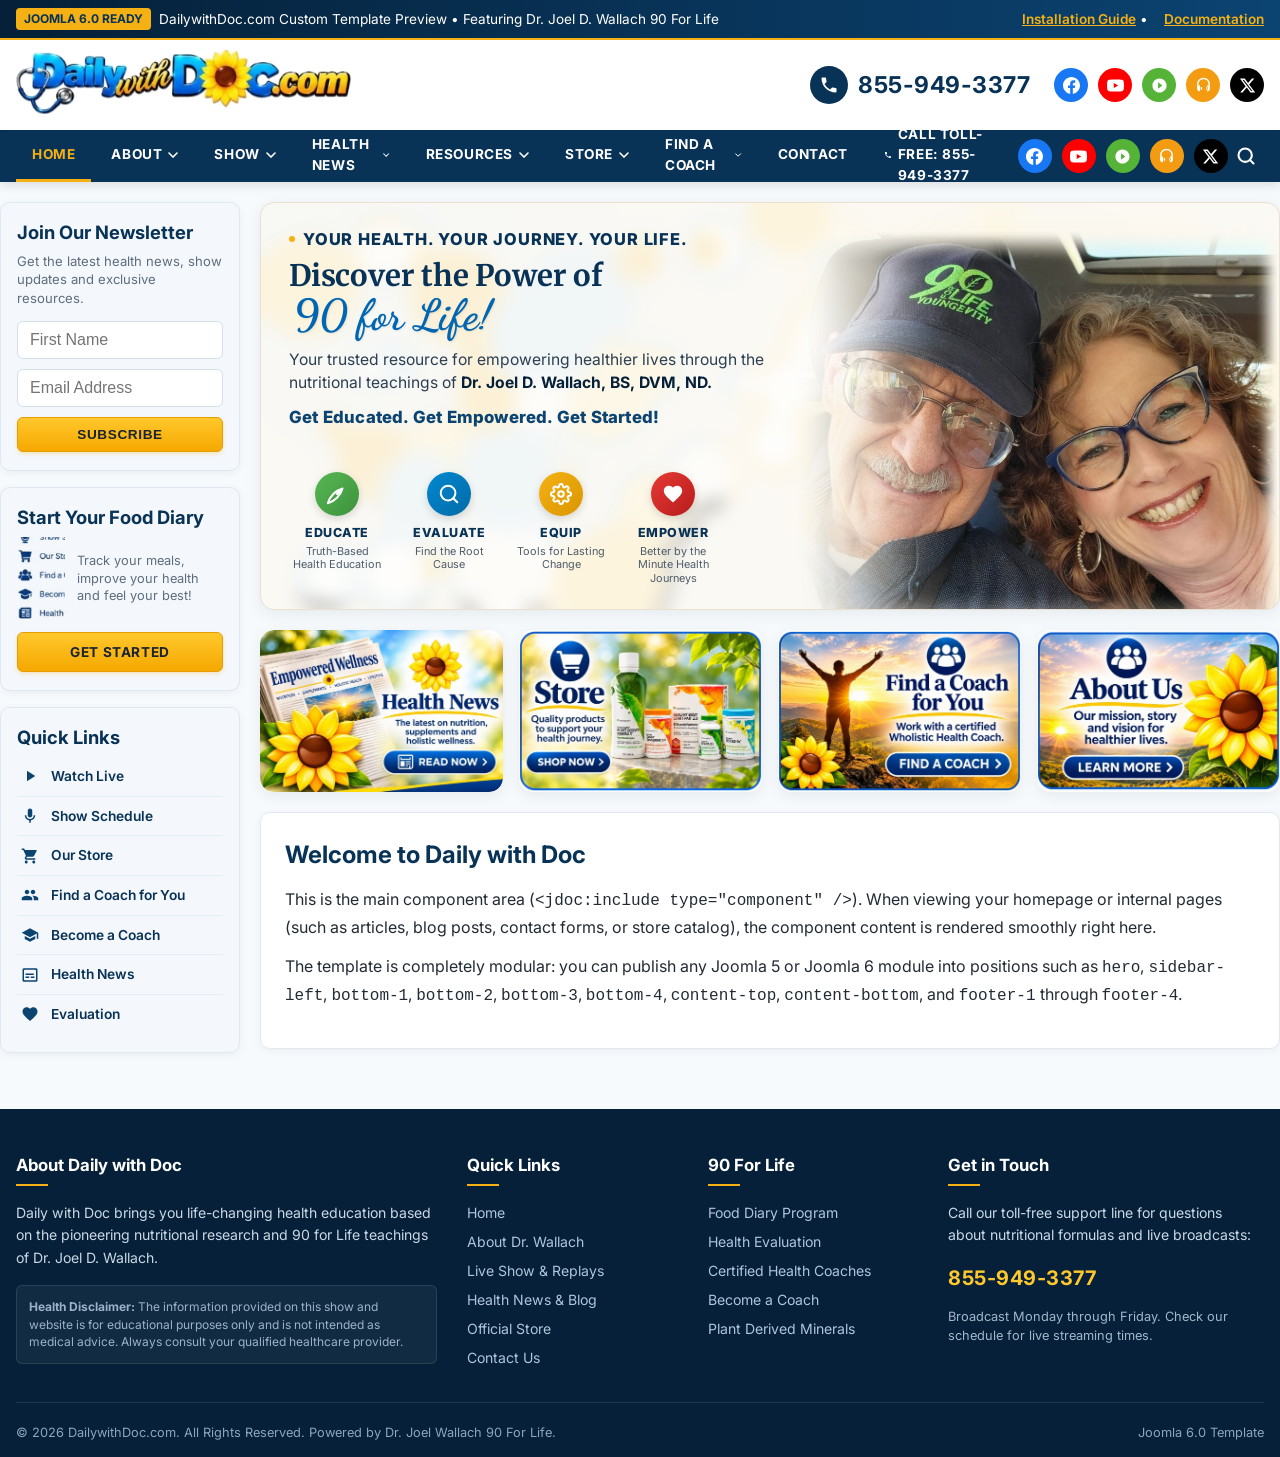
==== commit b6b582cc: "Remove hero logo and update opening copy: Your Health. Your Journey. Your Life." ====
--- a/preview.html
+++ b/preview.html
@@ -452,16 +452,17 @@
                 <section class="dwd-hero-section">
                     <div class="dwd-hero-inner">
                         <div class="dwd-hero-content">
-                            <div class="dwd-hero-logo">
-                                <img src="images/logo.png" alt="Daily with Doc - Empowering Healthier Lives Through 90 for Life">
-                            </div>
                             <div class="dwd-hero-typography">
-                                <h1 class="dwd-hero-lead">Empowering Healthier Lives Through the</h1>
-                                <div class="dwd-hero-script-wrap">
-                                    <span class="dwd-hero-script">90 for Life</span>
-                                    <span class="dwd-hero-lead-author">Teachings of</span>
+                                <div class="dwd-hero-kicker">Your Health. Your Journey. Your Life.</div>
+                                <h1 class="dwd-hero-title">
+                                    Discover the Power of <span class="dwd-hero-script">90 for Life!</span>
+                                </h1>
+                                <p class="dwd-hero-desc">
+                                    Your trusted resource for empowering healthier lives through the nutritional teachings of <strong>Dr. Joel D. Wallach, BS, DVM, ND.</strong>
+                                </p>
+                                <div class="dwd-hero-tagline">
+                                    Get Educated. Get Empowered. Get Started!
                                 </div>
-                                <h2 class="dwd-hero-docname">Dr. Joel D. Wallach BS, DVM, ND</h2>
                             </div>
 
                             <!-- 4 Badges -->
--- a/css/template.css
+++ b/css/template.css
@@ -563,34 +563,42 @@
     z-index: 3;
 }
 
-.dwd-hero-logo {
-    margin-bottom: 14px;
-    max-width: 320px;
-}
-
-.dwd-hero-logo img {
-    height: 52px;
-    width: auto;
-    object-fit: contain;
-}
-
 .dwd-hero-typography {
-    margin-bottom: 20px;
-}
-
-.dwd-hero-lead {
+    margin-bottom: 16px;
+}
+
+.dwd-hero-kicker {
+    font-size: 1.02rem;
+    font-weight: 800;
+    color: var(--dwd-primary);
+    letter-spacing: 0.8px;
+    margin-bottom: 6px;
+    display: inline-block;
+    position: relative;
+    padding-left: 14px;
+    text-transform: uppercase;
+}
+
+.dwd-hero-kicker::before {
+    content: '';
+    position: absolute;
+    left: 0;
+    top: 50%;
+    transform: translateY(-50%);
+    width: 6px;
+    height: 6px;
+    border-radius: 50%;
+    background-color: var(--dwd-secondary);
+}
+
+.dwd-hero-title {
     font-family: var(--dwd-font-serif);
-    font-size: 1.25rem;
+    font-size: 1.85rem;
+    font-weight: 700;
     color: var(--dwd-primary);
-    line-height: 1.3;
-    font-weight: 700;
-}
-
-.dwd-hero-script-wrap {
-    display: inline-flex;
-    align-items: baseline;
-    gap: 8px;
-    margin: 4px 0;
+    line-height: 1.25;
+    margin-bottom: 10px;
+    letter-spacing: -0.2px;
 }
 
 .dwd-hero-script {
@@ -600,22 +608,29 @@
     color: var(--dwd-script-blue);
     line-height: 1;
     text-shadow: 1px 1px 2px rgba(0, 0, 0, 0.08);
-}
-
-.dwd-hero-lead-author {
-    font-family: var(--dwd-font-serif);
-    font-size: 1.1rem;
-    color: var(--dwd-primary);
+    display: inline-block;
+    margin-left: 4px;
+}
+
+.dwd-hero-desc {
+    font-size: 0.98rem;
+    color: #2c3e50;
+    line-height: 1.5;
+    margin-bottom: 10px;
+    max-width: 600px;
+}
+
+.dwd-hero-desc strong {
+    color: var(--dwd-primary-dark);
     font-weight: 700;
 }
 
-.dwd-hero-docname {
-    font-family: var(--dwd-font-serif);
-    font-size: 1.55rem;
-    font-weight: 700;
-    color: var(--dwd-primary-dark);
-    line-height: 1.2;
-    letter-spacing: -0.2px;
+.dwd-hero-tagline {
+    font-size: 1.05rem;
+    font-weight: 800;
+    color: var(--dwd-primary-light);
+    letter-spacing: 0.2px;
+    margin-bottom: 16px;
 }
 
 /* 4 Health Pillars / Badges */
@@ -1342,56 +1357,52 @@
         text-align: center;
     }
 
-    /* Using display: contents to sequence children perfectly:
-       1) Logo -> 2) Typography -> 3) People Image -> 4) 4 Badges */
+    /* Using display: contents to sequence children perfectly on mobile:
+       1) Typography -> 2) People Image -> 3) 4 Badges */
     .dwd-hero-content {
         display: contents;
     }
 
-    .dwd-hero-logo {
+    .dwd-hero-typography {
         order: 1;
-        max-width: 250px;
-        margin: 0 auto 12px;
-        width: 100%;
-    }
-
-    .dwd-hero-logo img {
-        height: 44px;
-        margin: 0 auto;
-    }
-
-    .dwd-hero-typography {
-        order: 2;
         margin-bottom: 12px;
         width: 100%;
     }
 
-    .dwd-hero-lead {
-        font-size: 1.15rem;
-        line-height: 1.35;
-    }
-
-    .dwd-hero-script-wrap {
-        justify-content: center;
-        margin: 2px 0 4px;
+    .dwd-hero-kicker {
+        font-size: 0.92rem;
+        padding-left: 0;
+        margin-bottom: 4px;
+    }
+
+    .dwd-hero-kicker::before {
+        display: none;
+    }
+
+    .dwd-hero-title {
+        font-size: 1.45rem;
+        line-height: 1.3;
+        margin-bottom: 8px;
     }
 
     .dwd-hero-script {
-        font-size: 2.2rem;
-    }
-
-    .dwd-hero-lead-author {
-        font-size: 1rem;
-    }
-
-    .dwd-hero-docname {
-        font-size: 1.32rem;
-        line-height: 1.25;
-    }
-
-    /* People Image sits directly under the headline (order: 3) */
+        font-size: 2.1rem;
+    }
+
+    .dwd-hero-desc {
+        font-size: 0.92rem;
+        margin: 0 auto 8px;
+        max-width: 100%;
+    }
+
+    .dwd-hero-tagline {
+        font-size: 0.98rem;
+        margin-bottom: 12px;
+    }
+
+    /* People Image sits directly under the headline (order: 2) */
     .dwd-hero-visual {
-        order: 3;
+        order: 2;
         width: 100%;
         max-width: 380px;
         margin: 8px auto 14px;
@@ -1411,7 +1422,7 @@
 
     /* The 4 Badges sit below the photo (order: 4) in a 2x2 Modern Grid */
     .dwd-hero-pillars {
-        order: 4;
+        order: 3;
         display: grid;
         grid-template-columns: repeat(2, 1fr);
         gap: 10px;
@@ -1583,16 +1594,24 @@
         height: 12px;
     }
 
-    .dwd-hero-lead {
-        font-size: 1rem;
+    .dwd-hero-kicker {
+        font-size: 0.82rem;
+    }
+
+    .dwd-hero-title {
+        font-size: 1.3rem;
     }
 
     .dwd-hero-script {
-        font-size: 1.9rem;
-    }
-
-    .dwd-hero-docname {
-        font-size: 1.18rem;
+        font-size: 1.85rem;
+    }
+
+    .dwd-hero-desc {
+        font-size: 0.86rem;
+    }
+
+    .dwd-hero-tagline {
+        font-size: 0.9rem;
     }
 
     .dwd-hero-people-img {
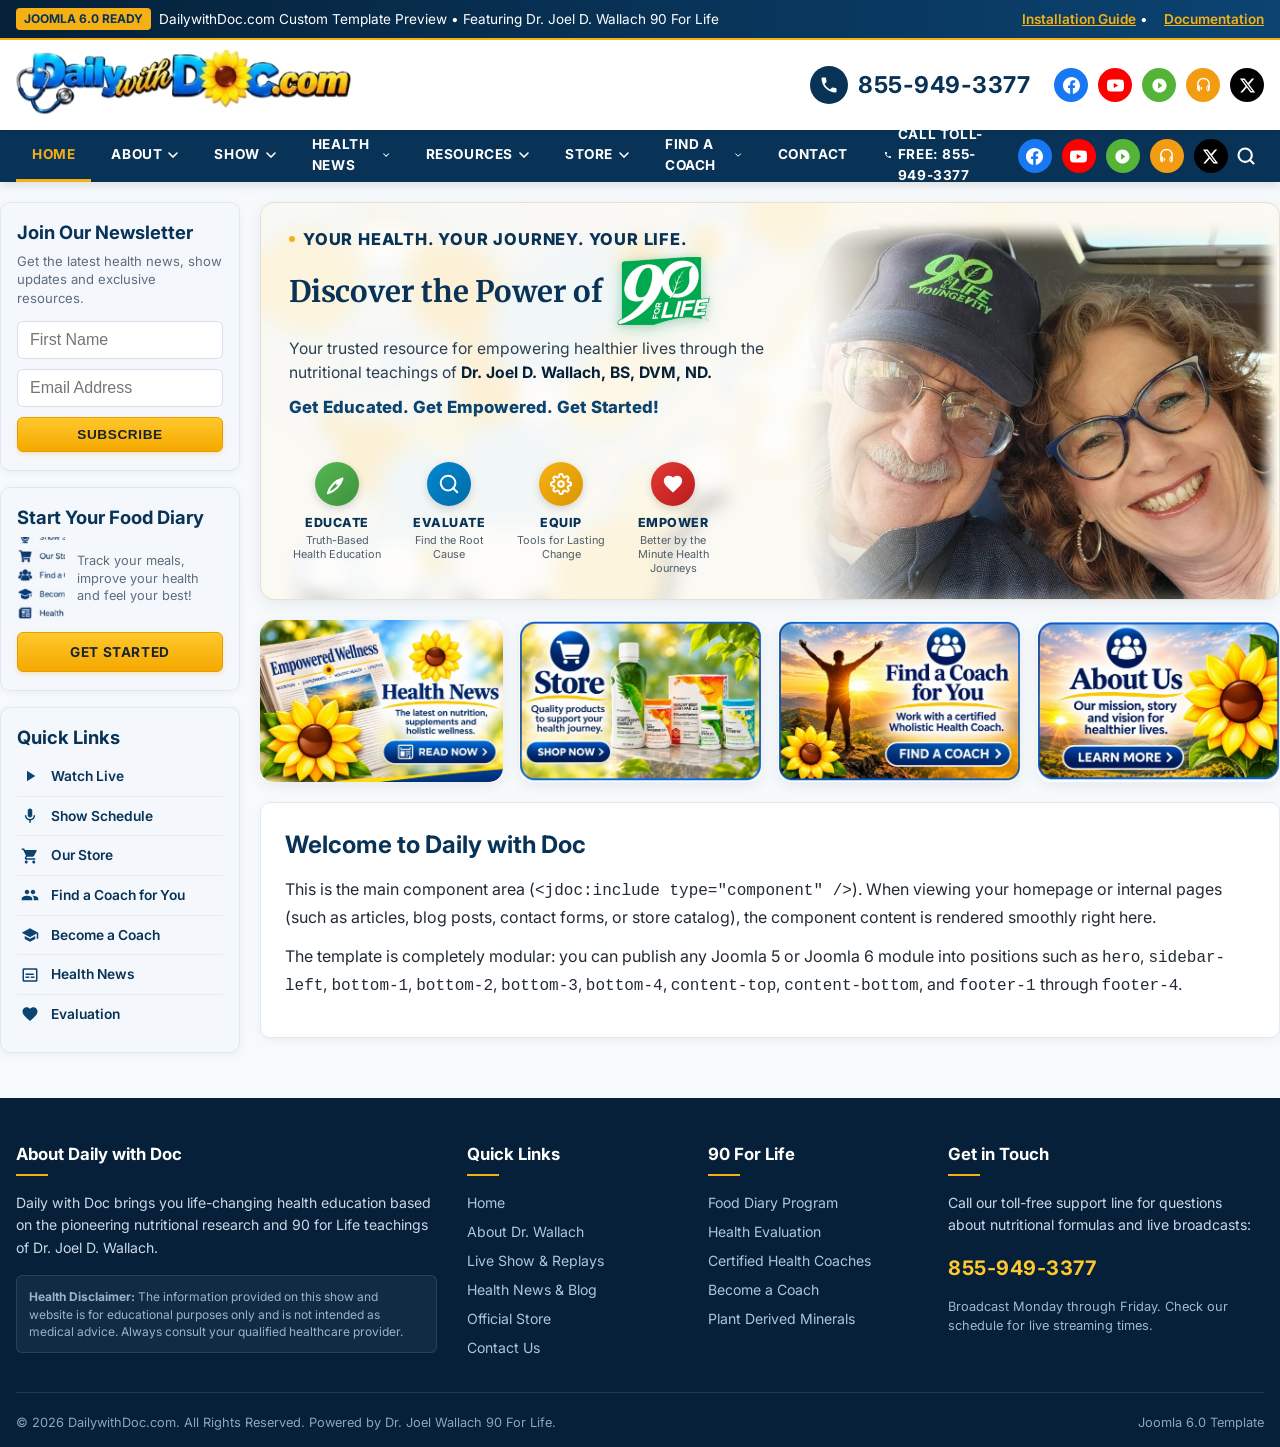
==== commit fe6083bc: "Incorporate official emerald green 90 For Life emblem seamlessly into hero headline" ====
--- a/preview.html
+++ b/preview.html
@@ -455,7 +455,10 @@
                             <div class="dwd-hero-typography">
                                 <div class="dwd-hero-kicker">Your Health. Your Journey. Your Life.</div>
                                 <h1 class="dwd-hero-title">
-                                    Discover the Power of <span class="dwd-hero-script">90 for Life!</span>
+                                    <span class="dwd-hero-title-text">Discover the Power of</span>
+                                    <span class="dwd-hero-90badge-wrap" title="90 for Life">
+                                        <img src="images/90-for-life-badge.png" alt="90 for Life" class="dwd-hero-90badge-img" width="96" height="68">
+                                    </span>
                                 </h1>
                                 <p class="dwd-hero-desc">
                                     Your trusted resource for empowering healthier lives through the nutritional teachings of <strong>Dr. Joel D. Wallach, BS, DVM, ND.</strong>
--- a/css/template.css
+++ b/css/template.css
@@ -597,8 +597,37 @@
     font-weight: 700;
     color: var(--dwd-primary);
     line-height: 1.25;
-    margin-bottom: 10px;
+    margin-bottom: 12px;
     letter-spacing: -0.2px;
+    display: flex;
+    align-items: center;
+    flex-wrap: wrap;
+    gap: 12px;
+}
+
+.dwd-hero-title-text {
+    display: inline-block;
+}
+
+.dwd-hero-90badge-wrap {
+    display: inline-flex;
+    align-items: center;
+    vertical-align: middle;
+    filter: drop-shadow(0 3px 8px rgba(0, 169, 80, 0.28)) drop-shadow(0 1px 3px rgba(0, 0, 0, 0.1));
+    transition: transform 0.25s ease, filter 0.25s ease;
+}
+
+.dwd-hero-90badge-wrap:hover {
+    transform: translateY(-2px) scale(1.03);
+    filter: drop-shadow(0 6px 14px rgba(0, 169, 80, 0.38)) drop-shadow(0 2px 5px rgba(0, 0, 0, 0.15));
+}
+
+.dwd-hero-90badge-img {
+    height: 68px;
+    width: auto;
+    max-width: 100%;
+    object-fit: contain;
+    display: block;
 }
 
 .dwd-hero-script {
@@ -1382,7 +1411,13 @@
     .dwd-hero-title {
         font-size: 1.45rem;
         line-height: 1.3;
-        margin-bottom: 8px;
+        margin-bottom: 10px;
+        justify-content: center;
+        gap: 10px;
+    }
+
+    .dwd-hero-90badge-img {
+        height: 54px;
     }
 
     .dwd-hero-script {
@@ -1599,7 +1634,14 @@
     }
 
     .dwd-hero-title {
-        font-size: 1.3rem;
+        font-size: 1.25rem;
+        flex-direction: column;
+        align-items: center;
+        gap: 6px;
+    }
+
+    .dwd-hero-90badge-img {
+        height: 48px;
     }
 
     .dwd-hero-script {
